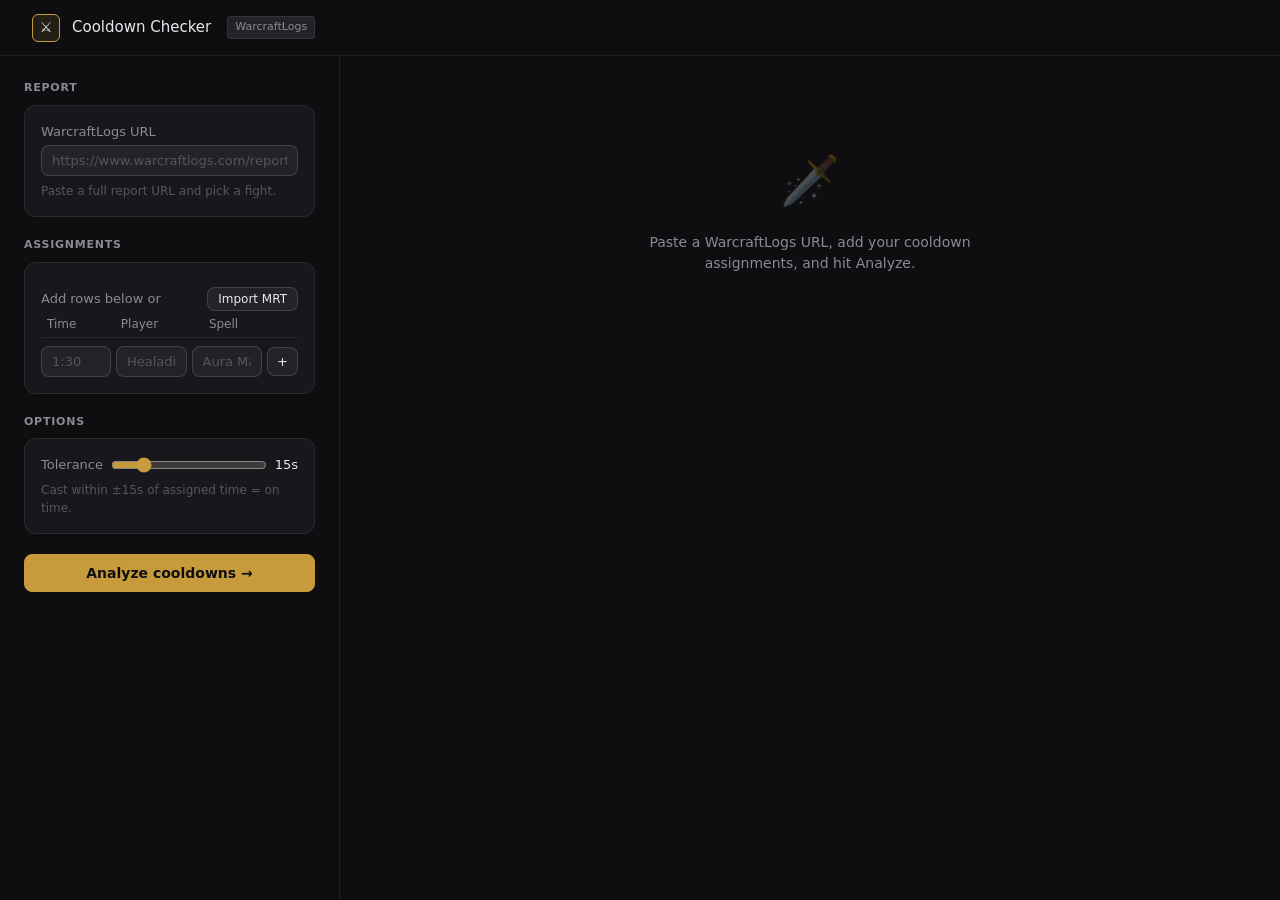
==== frontend/index.html @ 5ba32f90 "Change to not be only kills" ====
<!DOCTYPE html>
<html lang="en">
<head>
  <meta charset="UTF-8" />
  <meta name="viewport" content="width=device-width, initial-scale=1.0" />
  <title>WCL Cooldown Checker</title>
  <style>
    *, *::before, *::after { box-sizing: border-box; margin: 0; padding: 0; }

    :root {
      --bg: #0e0e10;
      --surface: #18181c;
      --surface2: #222228;
      --border: rgba(255,255,255,0.08);
      --border2: rgba(255,255,255,0.14);
      --text: #e8e8ec;
      --muted: #8a8a96;
      --hint: #55555e;
      --accent: #c79a3c;
      --accent-dim: rgba(199,154,60,0.12);
      --green: #4a9e6b;
      --green-bg: rgba(74,158,107,0.12);
      --amber: #d4823a;
      --amber-bg: rgba(212,130,58,0.12);
      --red: #c45252;
      --red-bg: rgba(196,82,82,0.12);
      --blue: #4a82be;
      --blue-bg: rgba(74,130,190,0.12);
      --radius: 8px;
      --radius-lg: 12px;
    }

    body {
      background: var(--bg);
      color: var(--text);
      font-family: -apple-system, BlinkMacSystemFont, 'Segoe UI', system-ui, sans-serif;
      font-size: 15px;
      line-height: 1.5;
      min-height: 100vh;
    }

    header {
      border-bottom: 1px solid var(--border);
      padding: 0 2rem;
      height: 56px;
      display: flex;
      align-items: center;
      gap: 12px;
    }

    .logo-icon {
      width: 28px;
      height: 28px;
      background: var(--accent-dim);
      border: 1px solid var(--accent);
      border-radius: 6px;
      display: flex;
      align-items: center;
      justify-content: center;
      font-size: 14px;
    }

    header h1 { font-size: 15px; font-weight: 500; }
    header .tag { font-size: 11px; color: var(--muted); background: var(--surface2); border: 1px solid var(--border); border-radius: 4px; padding: 2px 7px; margin-left: 4px; }

    .layout { display: grid; grid-template-columns: 340px 1fr; min-height: calc(100vh - 56px); }

    .sidebar {
      border-right: 1px solid var(--border);
      padding: 1.5rem;
      display: flex;
      flex-direction: column;
      gap: 1.25rem;
      overflow-y: auto;
    }

    .main { padding: 1.5rem; overflow-y: auto; }

    .section-label {
      font-size: 11px;
      font-weight: 600;
      letter-spacing: 0.07em;
      text-transform: uppercase;
      color: var(--muted);
      margin-bottom: 8px;
    }

    .card {
      background: var(--surface);
      border: 1px solid var(--border);
      border-radius: var(--radius-lg);
      padding: 1rem;
    }

    label { font-size: 13px; color: var(--muted); display: block; margin-bottom: 4px; }

    input[type=text], input[type=password], input[type=url], select, textarea {
      width: 100%;
      background: var(--surface2);
      border: 1px solid var(--border2);
      border-radius: var(--radius);
      color: var(--text);
      font-size: 13px;
      padding: 7px 10px;
      outline: none;
      font-family: inherit;
      transition: border-color 0.15s;
    }
    input:focus, select:focus, textarea:focus { border-color: var(--accent); }
    input::placeholder, textarea::placeholder { color: var(--hint); }

    .input-row { display: flex; gap: 6px; }
    .input-row input, .input-row select { flex: 1; }

    .btn {
      background: var(--surface2);
      border: 1px solid var(--border2);
      border-radius: var(--radius);
      color: var(--text);
      font-size: 13px;
      padding: 7px 14px;
      cursor: pointer;
      font-family: inherit;
      white-space: nowrap;
      transition: background 0.1s, border-color 0.1s;
    }
    .btn:hover { background: rgba(255,255,255,0.07); border-color: var(--border2); }
    .btn-accent {
      background: var(--accent);
      border-color: var(--accent);
      color: #0e0e10;
      font-weight: 600;
    }
    .btn-accent:hover { opacity: 0.88; }
    .btn-full { width: 100%; padding: 10px; font-size: 14px; }
    .btn-sm { font-size: 12px; padding: 4px 10px; }
    .btn-icon { padding: 6px 9px; }

    .hint { font-size: 12px; color: var(--hint); margin-top: 6px; }
    .hint a { color: var(--accent); text-decoration: none; }
    .hint a:hover { text-decoration: underline; }

    table { width: 100%; border-collapse: collapse; font-size: 13px; }
    thead th { text-align: left; color: var(--muted); font-weight: 500; padding: 4px 6px; border-bottom: 1px solid var(--border); font-size: 12px; }
    tbody td { padding: 6px 6px; border-bottom: 1px solid var(--border); color: var(--text); }
    tbody tr:last-child td { border-bottom: none; }
    .del-btn { background: none; border: none; cursor: pointer; color: var(--hint); font-size: 16px; line-height: 1; padding: 0 2px; transition: color 0.1s; }
    .del-btn:hover { color: var(--red); }

    .add-row { display: grid; grid-template-columns: 70px 1fr 1fr auto; gap: 5px; align-items: center; margin-top: 8px; }

    .tolerance-row { display: flex; align-items: center; gap: 8px; font-size: 13px; color: var(--muted); }
    .tolerance-row input[type=range] { flex: 1; accent-color: var(--accent); }
    .tolerance-val { min-width: 20px; text-align: right; color: var(--text); font-weight: 500; }

    /* Results */
    .empty-state { text-align: center; padding: 4rem 2rem; color: var(--muted); }
    .empty-state .icon { font-size: 48px; margin-bottom: 1rem; opacity: 0.3; }
    .empty-state p { font-size: 14px; }

    .fight-title { font-size: 20px; font-weight: 600; margin-bottom: 1rem; display: flex; align-items: center; gap: 10px; }
    .fight-title .dur { font-size: 13px; font-weight: 400; color: var(--muted); }

    .summary-grid { display: grid; grid-template-columns: repeat(4, 1fr); gap: 8px; margin-bottom: 1.5rem; }
    .stat { background: var(--surface); border: 1px solid var(--border); border-radius: var(--radius); padding: 10px 12px; }
    .stat-num { font-size: 24px; font-weight: 600; }
    .stat-lbl { font-size: 11px; color: var(--muted); margin-top: 2px; }
    .stat-ok .stat-num { color: var(--green); }
    .stat-late .stat-num { color: var(--amber); }
    .stat-missed .stat-num { color: var(--red); }

    .results-table-wrap { background: var(--surface); border: 1px solid var(--border); border-radius: var(--radius-lg); overflow: hidden; }
    .results-header { display: grid; grid-template-columns: 70px 130px 1fr 90px 100px; gap: 8px; padding: 8px 14px; border-bottom: 1px solid var(--border); font-size: 11px; font-weight: 600; letter-spacing: 0.05em; text-transform: uppercase; color: var(--muted); }
    .result-item { border-bottom: 1px solid var(--border); }
    .result-item:last-child { border-bottom: none; }
    .result-row { display: grid; grid-template-columns: 70px 130px 1fr 90px 100px; gap: 8px; padding: 9px 14px; align-items: center; font-size: 13px; }
    .tl-wrap { padding: 0 14px 10px; }

    .badge { font-size: 11px; font-weight: 600; padding: 2px 9px; border-radius: 99px; }
    .badge-ok { background: var(--green-bg); color: var(--green); }
    .badge-late { background: var(--amber-bg); color: var(--amber); }
    .badge-early { background: var(--blue-bg); color: var(--blue); }
    .badge-missed { background: var(--red-bg); color: var(--red); }

    .timeline { position: relative; height: 6px; background: var(--surface2); border-radius: 3px; }
    .tl-window { position: absolute; top: 0; bottom: 0; border-radius: 3px; }
    .tl-window-ok { background: rgba(74,158,107,0.2); }
    .tl-window-late, .tl-window-early { background: rgba(255,255,255,0.05); }
    .tl-window-missed { background: rgba(196,82,82,0.1); }
    .tl-assigned { position: absolute; top: -2px; bottom: -2px; width: 2px; background: var(--muted); border-radius: 1px; }
    .tl-actual { position: absolute; top: -3px; bottom: -3px; width: 3px; border-radius: 2px; }
    .tl-actual-ok { background: var(--green); }
    .tl-actual-late { background: var(--amber); }
    .tl-actual-early { background: var(--blue); }
    .tl-actual-missed { display: none; }

    .loading { display: flex; align-items: center; gap: 10px; color: var(--muted); font-size: 14px; padding: 3rem 0; }
    @keyframes spin { to { transform: rotate(360deg); } }
    .spinner { width: 18px; height: 18px; border: 2px solid var(--border2); border-top-color: var(--accent); border-radius: 50%; animation: spin 0.7s linear infinite; flex-shrink: 0; }

    .error-box { background: var(--red-bg); border: 1px solid rgba(196,82,82,0.3); border-radius: var(--radius); padding: 10px 14px; font-size: 13px; color: var(--red); margin-top: 8px; }

    .fight-select-row { display: flex; gap: 6px; margin-top: 8px; }
    .fight-select-row select { flex: 1; }

    .csv-hint { display: flex; gap: 6px; align-items: center; margin-top: 8px; }

    @media (max-width: 700px) {
      .layout { grid-template-columns: 1fr; }
      .sidebar { border-right: none; border-bottom: 1px solid var(--border); }
      .summary-grid { grid-template-columns: repeat(2, 1fr); }
      .results-header, .result-row { grid-template-columns: 60px 1fr 80px 90px; }
      .results-header span:nth-child(2), .result-row span:nth-child(2) { display: none; }
    }
  </style>
</head>
<body>

<header>
  <div class="logo-icon">⚔️</div>
  <h1>Cooldown Checker</h1>
  <span class="tag">WarcraftLogs</span>
</header>

<div class="layout">
  <aside class="sidebar">

    <div>
      <div class="section-label">Report</div>
      <div class="card">
        <label>WarcraftLogs URL</label>
        <input type="url" id="logUrl" placeholder="https://www.warcraftlogs.com/reports/…" />
        <p class="hint">Paste a full report URL and pick a fight.</p>
        <div id="fight-picker" style="display:none">
          <div class="fight-select-row">
            <select id="fightSelect"></select>
            <button class="btn btn-sm" onclick="loadFight()">Select</button>
          </div>
          <p class="hint" id="fightHint"></p>
        </div>
        <div id="log-error"></div>
      </div>
    </div>

    <div>
      <div class="section-label">Assignments</div>
      <div class="card">
        <div class="csv-hint">
          <span style="font-size:13px;color:var(--muted);flex:1">Add rows below or</span>
          <button class="btn btn-sm" onclick="toggleMrtArea()">Import MRT</button>
        </div>
        <div id="mrtArea" style="display:none;margin-top:8px">
          <textarea id="mrtInput" rows="5" placeholder="Paste MRT note here…" style="width:100%;font-size:11px;font-family:monospace;resize:vertical"></textarea>
          <div style="display:flex;gap:6px;margin-top:4px">
            <button class="btn btn-sm btn-accent" style="flex:1" onclick="importMrt()">Parse note</button>
            <button class="btn btn-sm" onclick="toggleMrtArea()">Cancel</button>
          </div>
        </div>
        <table id="assignTable">
          <thead><tr>
            <th>Time</th><th>Player</th><th>Spell</th><th></th>
          </tr></thead>
          <tbody id="assignBody"></tbody>
        </table>
        <div class="add-row" style="margin-top:8px">
          <input type="text" id="newTime" placeholder="1:30" />
          <input type="text" id="newPlayer" placeholder="Healadin" />
          <input type="text" id="newSpell" placeholder="Aura Mastery" />
          <button class="btn btn-icon" onclick="addRow()" title="Add">+</button>
        </div>
      </div>
    </div>

    <div>
      <div class="section-label">Options</div>
      <div class="card">
        <div class="tolerance-row">
          <span>Tolerance</span>
          <input type="range" min="5" max="60" step="5" value="15" id="tolerance" oninput="document.getElementById('tolVal').textContent=this.value" />
          <span class="tolerance-val"><span id="tolVal">15</span>s</span>
        </div>
        <p class="hint">Cast within ±<span id="tolHint">15</span>s of assigned time = on time.</p>
      </div>
    </div>

    <button class="btn btn-accent btn-full" onclick="runCheck()">
      Analyze cooldowns →
    </button>

  </aside>

  <main class="main" id="mainArea">
    <div class="empty-state">
      <div class="icon">🗡️</div>
      <p>Paste a WarcraftLogs URL, add your cooldown<br>assignments, and hit Analyze.</p>
    </div>
  </main>
</div>

<script>
  // ─── CONFIG ────────────────────────────────────────────────────────────────
  // Replace this with your deployed Worker URL after running `wrangler deploy`
  const WORKER_URL = "";
  // ───────────────────────────────────────────────────────────────────────────

  let fights = [];
  let selectedFight = null;
  let assignments = [];
  try { assignments = JSON.parse(localStorage.getItem('cd-checker-assignments') || '[]'); } catch(_) {}
  renderAssignments();

  document.getElementById('tolerance').addEventListener('input', function() {
    document.getElementById('tolHint').textContent = this.value;
  });

  function parseTime(str) {
    str = str.trim();
    const parts = str.split(':');
    if (parts.length === 2) return parseInt(parts[0]) * 60 + parseFloat(parts[1]);
    return parseFloat(str);
  }

  function fmtTime(ms) {
    const s = Math.round(ms / 1000);
    const m = Math.floor(s / 60);
    return m + ':' + String(s % 60).padStart(2, '0');
  }

  function extractCode(url) {
    const m = url.match(/reports\/([A-Za-z0-9]+)/);
    if (!m) throw new Error('Could not find a report code in that URL.');
    return m[1];
  }

  function extractFightParam(url) {
    try {
      const u = new URL(url);
      const f = u.searchParams.get('fight');
      if (!f) return 'last';
      if (f === 'last') return 'last';
      const n = parseInt(f);
      return isNaN(n) ? 'last' : n;
    } catch { return 'last'; }
  }

  async function wcl(query, variables = {}) {
    const resp = await fetch(`${WORKER_URL}/api/wcl`, {
      method: 'POST',
      headers: { 'Content-Type': 'application/json' },
      body: JSON.stringify({ query, variables })
    });
    const json = await resp.json();
    if (json.error) throw new Error(json.error);
    if (json.errors) throw new Error(json.errors[0].message);
    return json.data;
  }

  function showError(el, msg) {
    document.getElementById(el).innerHTML = `<div class="error-box">${msg}</div>`;
  }
  function clearError(el) {
    document.getElementById(el).innerHTML = '';
  }

  document.getElementById('logUrl').addEventListener('change', async function() {
    const url = this.value.trim();
    if (!url) return;
    clearError('log-error');
    document.getElementById('fight-picker').style.display = 'none';
    try {
      const code = extractCode(url);
      const data = await wcl(
        `query($code:String!){reportData{report(code:$code){fights(killType:All){id name startTime endTime}}}}`,
        { code }
      );
      fights = data.reportData.report.fights;
      if (!fights.length) { showError('log-error', 'No fights found in this report.'); return; }
      const sel = document.getElementById('fightSelect');
      sel.innerHTML = fights.map(f =>
        `<option value="${f.id}">${f.name} (${fmtTime(f.endTime - f.startTime)})</option>`
      ).join('');
      const fightParam = extractFightParam(url);
      if (fightParam === 'last') {
        selectedFight = fights[fights.length - 1];
      } else {
        selectedFight = fights.find(f => f.id === fightParam) || fights[fights.length - 1];
      }
      sel.value = selectedFight.id;
      document.getElementById('fightHint').textContent = `${fights.length} fight(s) — selected: ${selectedFight.name}`;
      document.getElementById('fight-picker').style.display = 'block';
    } catch(e) {
      showError('log-error', e.message);
    }
  });

  function loadFight() {
    const id = parseInt(document.getElementById('fightSelect').value);
    selectedFight = fights.find(f => f.id === id) || fights[0];
  }

  // Assignments
  function renderAssignments() {
    const tbody = document.getElementById('assignBody');
    tbody.innerHTML = '';
    assignments.forEach((a, i) => {
      const tr = document.createElement('tr');
      const timeDisplay = a.phase !== undefined ? `p${a.phase}+${a.time}s` : a.time;
      const spellDisplay = a.spellId ? (a.spell || `ID:${a.spellId}`) : (a.spell || '');
      tr.innerHTML = `<td>${escHtml(String(timeDisplay))}</td><td>${escHtml(a.player)}</td><td>${escHtml(spellDisplay)}</td>
        <td><button class="del-btn" onclick="removeRow(${i})">×</button></td>`;
      tbody.appendChild(tr);
    });
  }

  function addRow() {
    const t = document.getElementById('newTime').value.trim();
    const p = document.getElementById('newPlayer').value.trim();
    const s = document.getElementById('newSpell').value.trim();
    if (!t || !p || !s) return;
    assignments.push({ time: t, player: p, spell: s });
    renderAssignments();
    saveAssignments();
    ['newTime','newPlayer','newSpell'].forEach(id => document.getElementById(id).value = '');
  }

  function removeRow(i) {
    assignments.splice(i, 1);
    renderAssignments();
    saveAssignments();
  }

  function saveAssignments() {
    localStorage.setItem('cd-checker-assignments', JSON.stringify(assignments));
  }

  function escHtml(str) {
    return String(str)
      .replace(/&/g, '&amp;')
      .replace(/</g, '&lt;')
      .replace(/>/g, '&gt;')
      .replace(/"/g, '&quot;');
  }

  function toggleMrtArea() {
    const area = document.getElementById('mrtArea');
    area.style.display = area.style.display === 'none' ? 'block' : 'none';
  }

  function parseMrtNote(text) {
    const lines = text.split('\n').map(l => l.trim()).filter(Boolean);
    const result = [];
    for (const line of lines) {
      if (line.startsWith('EncounterID:') || line.startsWith('#')) continue;
      const props = {};
      line.split(';').forEach(part => {
        const idx = part.indexOf(':');
        if (idx > 0) props[part.slice(0, idx).trim()] = part.slice(idx + 1).trim();
      });
      if (!props.tag || !props.spellid || props.time === undefined || !props.ph) continue;
      if (props.tag === 'everyone') continue;
      result.push({
        phase: parseInt(props.ph),
        time: parseInt(props.time),
        player: props.tag,
        spellId: parseInt(props.spellid),
        spell: '',
      });
    }
    return result;
  }

  function importMrt() {
    const text = document.getElementById('mrtInput').value.trim();
    if (!text) return;
    const parsed = parseMrtNote(text);
    if (!parsed.length) return;
    assignments = parsed;
    renderAssignments();
    saveAssignments();
    document.getElementById('mrtArea').style.display = 'none';
    document.getElementById('mrtInput').value = '';
  }

  // Main analysis
  async function runCheck() {
    const main = document.getElementById('mainArea');
    main.innerHTML = '<div class="loading"><div class="spinner"></div> Fetching cast events…</div>';

    try {
      if (!assignments.length) throw new Error('Add at least one cooldown assignment first.');
      const url = document.getElementById('logUrl').value.trim();
      if (!url) throw new Error('Paste a WarcraftLogs report URL first.');
      const code = extractCode(url);

      if (!selectedFight) {
        const data = await wcl(
          `query($code:String!){reportData{report(code:$code){fights(killType:All){id name startTime endTime}}}}`,
          { code }
        );
        fights = data.reportData.report.fights;
        selectedFight = fights[fights.length - 1];
        if (!selectedFight) throw new Error('No fights found in this report. Paste the URL above and select a fight first.');
      }

      const fight = selectedFight;
      const tolerance = parseInt(document.getElementById('tolerance').value) * 1000;

      const castData = await wcl(
        `query($code:String!,$start:Float!,$end:Float!){
          reportData{report(code:$code){
            masterData{ actors{ id name } }
            fights(killType:All){ id phaseTransitions { id startTime } }
            events(dataType:Casts,startTime:$start,endTime:$end,limit:10000){data}
          }}
        }`,
        { code, start: fight.startTime, end: fight.endTime }
      );

      const actors = castData.reportData.report.masterData?.actors || [];
      const actorMap = Object.fromEntries(actors.map(a => [a.id, a.name]));

      // Build phase start map (fight-relative ms); phase 1 always starts at 0
      const fightMeta = (castData.reportData.report.fights || []).find(f => f.id === fight.id);
      const phaseStartMap = { 1: 0 };
      (fightMeta?.phaseTransitions || []).forEach(pt => {
        phaseStartMap[pt.id] = pt.startTime - fight.startTime;
      });

      const rawEvents = castData.reportData.report.events.data || [];
      const fightStart = fight.startTime;
      const fightDur = fight.endTime - fight.startTime;

      // Build spell ID → name map from events
      const spellIdToName = {};
      rawEvents.forEach(ev => {
        if (ev.abilityGameID && ev.ability?.name) spellIdToName[ev.abilityGameID] = ev.ability.name;
      });

      // Filter to relevant casts (by spell ID for MRT assignments, by name for manual)
      const assignSpellIds = new Set(assignments.filter(a => a.spellId).map(a => a.spellId));
      const assignSpellNames = [...new Set(assignments.filter(a => a.spell && !a.spellId).map(a => a.spell.toLowerCase()))];
      const relevantCasts = rawEvents
        .filter(ev =>
          (assignSpellIds.size && assignSpellIds.has(ev.abilityGameID)) ||
          assignSpellNames.some(s => (ev.ability?.name || '').toLowerCase().includes(s))
        )
        .map(ev => ({
          time: ev.timestamp - fightStart,
          ability: ev.ability?.name || 'Unknown',
          abilityId: ev.abilityGameID,
          source: actorMap[ev.sourceID] || 'Unknown'
        }));

      const results = assignments.map(assign => {
        const assignedMs = assign.phase !== undefined
          ? (phaseStartMap[assign.phase] ?? 0) + assign.time * 1000
          : parseTime(String(assign.time)) * 1000;

        const matching = relevantCasts.filter(c =>
          c.source.toLowerCase().includes(assign.player.toLowerCase()) &&
          (assign.spellId
            ? c.abilityId === assign.spellId
            : c.ability.toLowerCase().includes((assign.spell || '').toLowerCase()))
        );

        const resolvedName = assign.spellId ? spellIdToName[assign.spellId] : null;
        if (!matching.length) return { assign, status: 'missed', actual: null, delta: null, assignedMs, spellName: resolvedName };
        const closest = matching.reduce((best, c) =>
          Math.abs(c.time - assignedMs) < Math.abs(best.time - assignedMs) ? c : best
        );
        const delta = closest.time - assignedMs;
        const status = Math.abs(delta) <= tolerance ? 'ok' : delta > 0 ? 'late' : 'early';
        return { assign, status, actual: closest, delta, assignedMs,
          spellName: closest.ability !== 'Unknown' ? closest.ability : resolvedName };
      });

      renderResults(results, fight, fightDur, tolerance);
    } catch(e) {
      main.innerHTML = `<div class="error-box">⚠ ${escHtml(e.message)}</div>`;
    }
  }

  function renderResults(results, fight, fightDur, tolerance) {
    const counts = { ok: 0, late: 0, early: 0, missed: 0 };
    results.forEach(r => counts[r.status]++);

    const pct = val => Math.min(100, Math.max(0, (val / fightDur) * 100)).toFixed(2);

    const badges = { ok: 'badge-ok', late: 'badge-late', early: 'badge-early', missed: 'badge-missed' };
    const labels = {
      ok: r => 'On time',
      late: r => `+${Math.round(r.delta / 1000)}s late`,
      early: r => `${Math.round(r.delta / 1000)}s early`,
      missed: r => 'Missed'
    };

    let rows = results.map(r => {
      const winL = pct(r.assignedMs - tolerance);
      const winW = pct(Math.min(r.assignedMs + tolerance, fightDur) - Math.max(r.assignedMs - tolerance, 0));
      const tl = `
        <div class="tl-wrap">
          <div class="timeline">
            <div class="tl-window tl-window-${r.status}" style="left:${winL}%;width:${winW}%"></div>
            <div class="tl-assigned" style="left:${pct(r.assignedMs)}%"></div>
            ${r.actual ? `<div class="tl-actual tl-actual-${r.status}" style="left:${pct(r.actual.time)}%"></div>` : ''}
          </div>
        </div>`;
      return `
        <div class="result-item">
          <div class="result-row">
            <span style="color:var(--muted)">${r.assign.phase !== undefined ? `p${r.assign.phase}+${r.assign.time}s` : r.assign.time}</span>
            <span>${escHtml(r.assign.player)}</span>
            <span>${escHtml(r.spellName || r.assign.spell || (r.assign.spellId ? `ID:${r.assign.spellId}` : '—'))}</span>
            <span style="color:var(--muted)">${r.actual ? fmtTime(r.actual.time) : '—'}</span>
            <span><span class="badge ${badges[r.status]}">${labels[r.status](r)}</span></span>
          </div>
          ${tl}
        </div>`;
    }).join('');

    document.getElementById('mainArea').innerHTML = `
      <div class="fight-title">
        ${escHtml(fight.name)}
        <span class="dur">${fmtTime(fight.endTime - fight.startTime)}</span>
      </div>
      <div class="summary-grid">
        <div class="stat stat-ok"><div class="stat-num">${counts.ok}</div><div class="stat-lbl">On time</div></div>
        <div class="stat stat-late"><div class="stat-num">${counts.late + counts.early}</div><div class="stat-lbl">Off timing</div></div>
        <div class="stat stat-missed"><div class="stat-num">${counts.missed}</div><div class="stat-lbl">Missed</div></div>
        <div class="stat"><div class="stat-num">${results.length}</div><div class="stat-lbl">Total</div></div>
      </div>
      <div class="results-table-wrap">
        <div class="results-header">
          <span>Assigned</span><span>Player</span><span>Spell</span><span>Actual</span><span>Status</span>
        </div>
        ${rows}
      </div>`;
  }
</script>
</body>
</html>
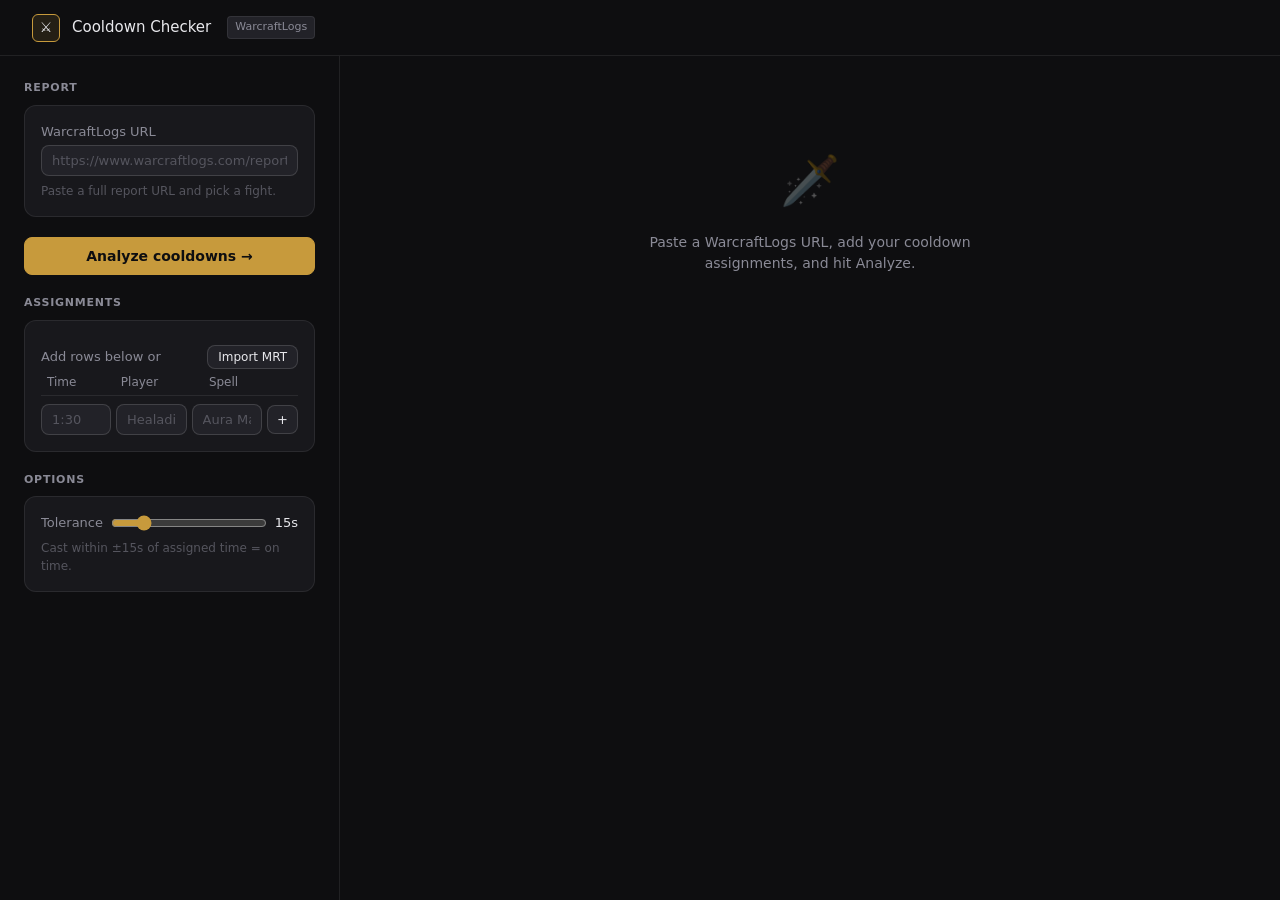
==== commit 39b84d20: "Add analyze cooldowns button and refine assignment filtering logic" ====
--- a/frontend/index.html
+++ b/frontend/index.html
@@ -241,6 +241,10 @@
         <div id="log-error"></div>
       </div>
     </div>
+
+    <button class="btn btn-accent btn-full" onclick="runCheck()">
+      Analyze cooldowns →
+    </button>
 
     <div>
       <div class="section-label">Assignments</div>
@@ -283,10 +287,6 @@
       </div>
     </div>
 
-    <button class="btn btn-accent btn-full" onclick="runCheck()">
-      Analyze cooldowns →
-    </button>
-
   </aside>
 
   <main class="main" id="mainArea">
@@ -510,7 +510,8 @@
           reportData{report(code:$code){
             masterData{ actors{ id name } }
             fights(killType:All){ id phaseTransitions { id startTime } }
-            events(dataType:Casts,startTime:$start,endTime:$end,limit:10000){data}
+            combatants: events(dataType:CombatantInfo,startTime:$start,endTime:$end,limit:100){data}
+            casts: events(dataType:Casts,startTime:$start,endTime:$end,limit:10000){data}
           }}
         }`,
         { code, start: fight.startTime, end: fight.endTime }
@@ -518,6 +519,16 @@
 
       const actors = castData.reportData.report.masterData?.actors || [];
       const actorMap = Object.fromEntries(actors.map(a => [a.id, a.name]));
+
+      // Build set of player names who are actually in this fight
+      const combatantEvents = castData.reportData.report.combatants?.data || [];
+      const fightPlayerIds = new Set(combatantEvents.map(e => e.sourceID).filter(Boolean));
+      const fightPlayerNames = new Set([...fightPlayerIds].map(id => actorMap[id]).filter(Boolean));
+
+      // Only check assignments for players present in this fight
+      const activeAssignments = assignments.filter(assign =>
+        [...fightPlayerNames].some(name => name.toLowerCase().includes(assign.player.toLowerCase()))
+      );
 
       // Build phase start map (fight-relative ms); phase 1 always starts at 0
       const fightMeta = (castData.reportData.report.fights || []).find(f => f.id === fight.id);
@@ -526,7 +537,7 @@
         phaseStartMap[pt.id] = pt.startTime - fight.startTime;
       });
 
-      const rawEvents = castData.reportData.report.events.data || [];
+      const rawEvents = castData.reportData.report.casts?.data || [];
       const fightStart = fight.startTime;
       const fightDur = fight.endTime - fight.startTime;
 
@@ -537,8 +548,8 @@
       });
 
       // Filter to relevant casts (by spell ID for MRT assignments, by name for manual)
-      const assignSpellIds = new Set(assignments.filter(a => a.spellId).map(a => a.spellId));
-      const assignSpellNames = [...new Set(assignments.filter(a => a.spell && !a.spellId).map(a => a.spell.toLowerCase()))];
+      const assignSpellIds = new Set(activeAssignments.filter(a => a.spellId).map(a => a.spellId));
+      const assignSpellNames = [...new Set(activeAssignments.filter(a => a.spell && !a.spellId).map(a => a.spell.toLowerCase()))];
       const relevantCasts = rawEvents
         .filter(ev =>
           (assignSpellIds.size && assignSpellIds.has(ev.abilityGameID)) ||
@@ -551,7 +562,7 @@
           source: actorMap[ev.sourceID] || 'Unknown'
         }));
 
-      const results = assignments.map(assign => {
+      const results = activeAssignments.map(assign => {
         const assignedMs = assign.phase !== undefined
           ? (phaseStartMap[assign.phase] ?? 0) + assign.time * 1000
           : parseTime(String(assign.time)) * 1000;
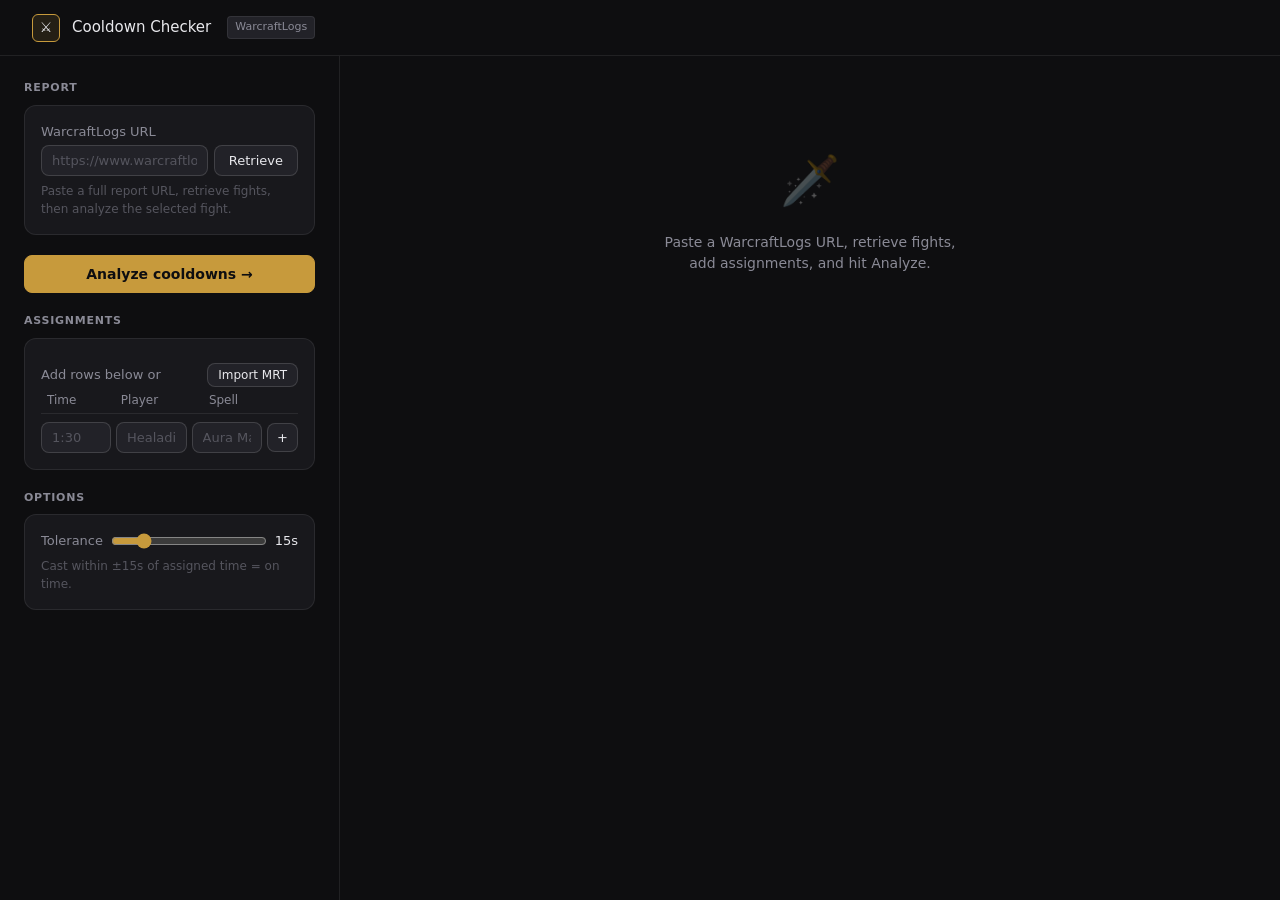
==== commit 0b9f8b81: "Add retrieve button for WarcraftLogs URL and update hints for fight selection process" ====
--- a/frontend/index.html
+++ b/frontend/index.html
@@ -4,215 +4,7 @@
   <meta charset="UTF-8" />
   <meta name="viewport" content="width=device-width, initial-scale=1.0" />
   <title>WCL Cooldown Checker</title>
-  <style>
-    *, *::before, *::after { box-sizing: border-box; margin: 0; padding: 0; }
-
-    :root {
-      --bg: #0e0e10;
-      --surface: #18181c;
-      --surface2: #222228;
-      --border: rgba(255,255,255,0.08);
-      --border2: rgba(255,255,255,0.14);
-      --text: #e8e8ec;
-      --muted: #8a8a96;
-      --hint: #55555e;
-      --accent: #c79a3c;
-      --accent-dim: rgba(199,154,60,0.12);
-      --green: #4a9e6b;
-      --green-bg: rgba(74,158,107,0.12);
-      --amber: #d4823a;
-      --amber-bg: rgba(212,130,58,0.12);
-      --red: #c45252;
-      --red-bg: rgba(196,82,82,0.12);
-      --blue: #4a82be;
-      --blue-bg: rgba(74,130,190,0.12);
-      --radius: 8px;
-      --radius-lg: 12px;
-    }
-
-    body {
-      background: var(--bg);
-      color: var(--text);
-      font-family: -apple-system, BlinkMacSystemFont, 'Segoe UI', system-ui, sans-serif;
-      font-size: 15px;
-      line-height: 1.5;
-      min-height: 100vh;
-    }
-
-    header {
-      border-bottom: 1px solid var(--border);
-      padding: 0 2rem;
-      height: 56px;
-      display: flex;
-      align-items: center;
-      gap: 12px;
-    }
-
-    .logo-icon {
-      width: 28px;
-      height: 28px;
-      background: var(--accent-dim);
-      border: 1px solid var(--accent);
-      border-radius: 6px;
-      display: flex;
-      align-items: center;
-      justify-content: center;
-      font-size: 14px;
-    }
-
-    header h1 { font-size: 15px; font-weight: 500; }
-    header .tag { font-size: 11px; color: var(--muted); background: var(--surface2); border: 1px solid var(--border); border-radius: 4px; padding: 2px 7px; margin-left: 4px; }
-
-    .layout { display: grid; grid-template-columns: 340px 1fr; min-height: calc(100vh - 56px); }
-
-    .sidebar {
-      border-right: 1px solid var(--border);
-      padding: 1.5rem;
-      display: flex;
-      flex-direction: column;
-      gap: 1.25rem;
-      overflow-y: auto;
-    }
-
-    .main { padding: 1.5rem; overflow-y: auto; }
-
-    .section-label {
-      font-size: 11px;
-      font-weight: 600;
-      letter-spacing: 0.07em;
-      text-transform: uppercase;
-      color: var(--muted);
-      margin-bottom: 8px;
-    }
-
-    .card {
-      background: var(--surface);
-      border: 1px solid var(--border);
-      border-radius: var(--radius-lg);
-      padding: 1rem;
-    }
-
-    label { font-size: 13px; color: var(--muted); display: block; margin-bottom: 4px; }
-
-    input[type=text], input[type=password], input[type=url], select, textarea {
-      width: 100%;
-      background: var(--surface2);
-      border: 1px solid var(--border2);
-      border-radius: var(--radius);
-      color: var(--text);
-      font-size: 13px;
-      padding: 7px 10px;
-      outline: none;
-      font-family: inherit;
-      transition: border-color 0.15s;
-    }
-    input:focus, select:focus, textarea:focus { border-color: var(--accent); }
-    input::placeholder, textarea::placeholder { color: var(--hint); }
-
-    .input-row { display: flex; gap: 6px; }
-    .input-row input, .input-row select { flex: 1; }
-
-    .btn {
-      background: var(--surface2);
-      border: 1px solid var(--border2);
-      border-radius: var(--radius);
-      color: var(--text);
-      font-size: 13px;
-      padding: 7px 14px;
-      cursor: pointer;
-      font-family: inherit;
-      white-space: nowrap;
-      transition: background 0.1s, border-color 0.1s;
-    }
-    .btn:hover { background: rgba(255,255,255,0.07); border-color: var(--border2); }
-    .btn-accent {
-      background: var(--accent);
-      border-color: var(--accent);
-      color: #0e0e10;
-      font-weight: 600;
-    }
-    .btn-accent:hover { opacity: 0.88; }
-    .btn-full { width: 100%; padding: 10px; font-size: 14px; }
-    .btn-sm { font-size: 12px; padding: 4px 10px; }
-    .btn-icon { padding: 6px 9px; }
-
-    .hint { font-size: 12px; color: var(--hint); margin-top: 6px; }
-    .hint a { color: var(--accent); text-decoration: none; }
-    .hint a:hover { text-decoration: underline; }
-
-    table { width: 100%; border-collapse: collapse; font-size: 13px; }
-    thead th { text-align: left; color: var(--muted); font-weight: 500; padding: 4px 6px; border-bottom: 1px solid var(--border); font-size: 12px; }
-    tbody td { padding: 6px 6px; border-bottom: 1px solid var(--border); color: var(--text); }
-    tbody tr:last-child td { border-bottom: none; }
-    .del-btn { background: none; border: none; cursor: pointer; color: var(--hint); font-size: 16px; line-height: 1; padding: 0 2px; transition: color 0.1s; }
-    .del-btn:hover { color: var(--red); }
-
-    .add-row { display: grid; grid-template-columns: 70px 1fr 1fr auto; gap: 5px; align-items: center; margin-top: 8px; }
-
-    .tolerance-row { display: flex; align-items: center; gap: 8px; font-size: 13px; color: var(--muted); }
-    .tolerance-row input[type=range] { flex: 1; accent-color: var(--accent); }
-    .tolerance-val { min-width: 20px; text-align: right; color: var(--text); font-weight: 500; }
-
-    /* Results */
-    .empty-state { text-align: center; padding: 4rem 2rem; color: var(--muted); }
-    .empty-state .icon { font-size: 48px; margin-bottom: 1rem; opacity: 0.3; }
-    .empty-state p { font-size: 14px; }
-
-    .fight-title { font-size: 20px; font-weight: 600; margin-bottom: 1rem; display: flex; align-items: center; gap: 10px; }
-    .fight-title .dur { font-size: 13px; font-weight: 400; color: var(--muted); }
-
-    .summary-grid { display: grid; grid-template-columns: repeat(4, 1fr); gap: 8px; margin-bottom: 1.5rem; }
-    .stat { background: var(--surface); border: 1px solid var(--border); border-radius: var(--radius); padding: 10px 12px; }
-    .stat-num { font-size: 24px; font-weight: 600; }
-    .stat-lbl { font-size: 11px; color: var(--muted); margin-top: 2px; }
-    .stat-ok .stat-num { color: var(--green); }
-    .stat-late .stat-num { color: var(--amber); }
-    .stat-missed .stat-num { color: var(--red); }
-
-    .results-table-wrap { background: var(--surface); border: 1px solid var(--border); border-radius: var(--radius-lg); overflow: hidden; }
-    .results-header { display: grid; grid-template-columns: 70px 130px 1fr 90px 100px; gap: 8px; padding: 8px 14px; border-bottom: 1px solid var(--border); font-size: 11px; font-weight: 600; letter-spacing: 0.05em; text-transform: uppercase; color: var(--muted); }
-    .result-item { border-bottom: 1px solid var(--border); }
-    .result-item:last-child { border-bottom: none; }
-    .result-row { display: grid; grid-template-columns: 70px 130px 1fr 90px 100px; gap: 8px; padding: 9px 14px; align-items: center; font-size: 13px; }
-    .tl-wrap { padding: 0 14px 10px; }
-
-    .badge { font-size: 11px; font-weight: 600; padding: 2px 9px; border-radius: 99px; }
-    .badge-ok { background: var(--green-bg); color: var(--green); }
-    .badge-late { background: var(--amber-bg); color: var(--amber); }
-    .badge-early { background: var(--blue-bg); color: var(--blue); }
-    .badge-missed { background: var(--red-bg); color: var(--red); }
-
-    .timeline { position: relative; height: 6px; background: var(--surface2); border-radius: 3px; }
-    .tl-window { position: absolute; top: 0; bottom: 0; border-radius: 3px; }
-    .tl-window-ok { background: rgba(74,158,107,0.2); }
-    .tl-window-late, .tl-window-early { background: rgba(255,255,255,0.05); }
-    .tl-window-missed { background: rgba(196,82,82,0.1); }
-    .tl-assigned { position: absolute; top: -2px; bottom: -2px; width: 2px; background: var(--muted); border-radius: 1px; }
-    .tl-actual { position: absolute; top: -3px; bottom: -3px; width: 3px; border-radius: 2px; }
-    .tl-actual-ok { background: var(--green); }
-    .tl-actual-late { background: var(--amber); }
-    .tl-actual-early { background: var(--blue); }
-    .tl-actual-missed { display: none; }
-
-    .loading { display: flex; align-items: center; gap: 10px; color: var(--muted); font-size: 14px; padding: 3rem 0; }
-    @keyframes spin { to { transform: rotate(360deg); } }
-    .spinner { width: 18px; height: 18px; border: 2px solid var(--border2); border-top-color: var(--accent); border-radius: 50%; animation: spin 0.7s linear infinite; flex-shrink: 0; }
-
-    .error-box { background: var(--red-bg); border: 1px solid rgba(196,82,82,0.3); border-radius: var(--radius); padding: 10px 14px; font-size: 13px; color: var(--red); margin-top: 8px; }
-
-    .fight-select-row { display: flex; gap: 6px; margin-top: 8px; }
-    .fight-select-row select { flex: 1; }
-
-    .csv-hint { display: flex; gap: 6px; align-items: center; margin-top: 8px; }
-
-    @media (max-width: 700px) {
-      .layout { grid-template-columns: 1fr; }
-      .sidebar { border-right: none; border-bottom: 1px solid var(--border); }
-      .summary-grid { grid-template-columns: repeat(2, 1fr); }
-      .results-header, .result-row { grid-template-columns: 60px 1fr 80px 90px; }
-      .results-header span:nth-child(2), .result-row span:nth-child(2) { display: none; }
-    }
-  </style>
+  <link rel="stylesheet" href="style.css" />
 </head>
 <body>
 
@@ -229,12 +21,14 @@
       <div class="section-label">Report</div>
       <div class="card">
         <label>WarcraftLogs URL</label>
-        <input type="url" id="logUrl" placeholder="https://www.warcraftlogs.com/reports/…" />
-        <p class="hint">Paste a full report URL and pick a fight.</p>
+        <div class="input-row">
+          <input type="url" id="logUrl" placeholder="https://www.warcraftlogs.com/reports/…" />
+          <button class="btn" onclick="retrieveReport()">Retrieve</button>
+        </div>
+        <p class="hint">Paste a full report URL, retrieve fights, then analyze the selected fight.</p>
         <div id="fight-picker" style="display:none">
           <div class="fight-select-row">
-            <select id="fightSelect"></select>
-            <button class="btn btn-sm" onclick="loadFight()">Select</button>
+            <select id="fightSelect" onchange="loadFight()"></select>
           </div>
           <p class="hint" id="fightHint"></p>
         </div>
@@ -292,361 +86,11 @@
   <main class="main" id="mainArea">
     <div class="empty-state">
       <div class="icon">🗡️</div>
-      <p>Paste a WarcraftLogs URL, add your cooldown<br>assignments, and hit Analyze.</p>
+      <p>Paste a WarcraftLogs URL, retrieve fights,<br>add assignments, and hit Analyze.</p>
     </div>
   </main>
 </div>
 
-<script>
-  // ─── CONFIG ────────────────────────────────────────────────────────────────
-  // Replace this with your deployed Worker URL after running `wrangler deploy`
-  const WORKER_URL = "";
-  // ───────────────────────────────────────────────────────────────────────────
-
-  let fights = [];
-  let selectedFight = null;
-  let assignments = [];
-  try { assignments = JSON.parse(localStorage.getItem('cd-checker-assignments') || '[]'); } catch(_) {}
-  renderAssignments();
-
-  document.getElementById('tolerance').addEventListener('input', function() {
-    document.getElementById('tolHint').textContent = this.value;
-  });
-
-  function parseTime(str) {
-    str = str.trim();
-    const parts = str.split(':');
-    if (parts.length === 2) return parseInt(parts[0]) * 60 + parseFloat(parts[1]);
-    return parseFloat(str);
-  }
-
-  function fmtTime(ms) {
-    const s = Math.round(ms / 1000);
-    const m = Math.floor(s / 60);
-    return m + ':' + String(s % 60).padStart(2, '0');
-  }
-
-  function extractCode(url) {
-    const m = url.match(/reports\/([A-Za-z0-9]+)/);
-    if (!m) throw new Error('Could not find a report code in that URL.');
-    return m[1];
-  }
-
-  function extractFightParam(url) {
-    try {
-      const u = new URL(url);
-      const f = u.searchParams.get('fight');
-      if (!f) return 'last';
-      if (f === 'last') return 'last';
-      const n = parseInt(f);
-      return isNaN(n) ? 'last' : n;
-    } catch { return 'last'; }
-  }
-
-  async function wcl(query, variables = {}) {
-    const resp = await fetch(`${WORKER_URL}/api/wcl`, {
-      method: 'POST',
-      headers: { 'Content-Type': 'application/json' },
-      body: JSON.stringify({ query, variables })
-    });
-    const json = await resp.json();
-    if (json.error) throw new Error(json.error);
-    if (json.errors) throw new Error(json.errors[0].message);
-    return json.data;
-  }
-
-  function showError(el, msg) {
-    document.getElementById(el).innerHTML = `<div class="error-box">${msg}</div>`;
-  }
-  function clearError(el) {
-    document.getElementById(el).innerHTML = '';
-  }
-
-  document.getElementById('logUrl').addEventListener('change', async function() {
-    const url = this.value.trim();
-    if (!url) return;
-    clearError('log-error');
-    document.getElementById('fight-picker').style.display = 'none';
-    try {
-      const code = extractCode(url);
-      const data = await wcl(
-        `query($code:String!){reportData{report(code:$code){fights(killType:All){id name startTime endTime}}}}`,
-        { code }
-      );
-      fights = data.reportData.report.fights;
-      if (!fights.length) { showError('log-error', 'No fights found in this report.'); return; }
-      const sel = document.getElementById('fightSelect');
-      sel.innerHTML = fights.map(f =>
-        `<option value="${f.id}">${f.name} (${fmtTime(f.endTime - f.startTime)})</option>`
-      ).join('');
-      const fightParam = extractFightParam(url);
-      if (fightParam === 'last') {
-        selectedFight = fights[fights.length - 1];
-      } else {
-        selectedFight = fights.find(f => f.id === fightParam) || fights[fights.length - 1];
-      }
-      sel.value = selectedFight.id;
-      document.getElementById('fightHint').textContent = `${fights.length} fight(s) — selected: ${selectedFight.name}`;
-      document.getElementById('fight-picker').style.display = 'block';
-    } catch(e) {
-      showError('log-error', e.message);
-    }
-  });
-
-  function loadFight() {
-    const id = parseInt(document.getElementById('fightSelect').value);
-    selectedFight = fights.find(f => f.id === id) || fights[0];
-  }
-
-  // Assignments
-  function renderAssignments() {
-    const tbody = document.getElementById('assignBody');
-    tbody.innerHTML = '';
-    assignments.forEach((a, i) => {
-      const tr = document.createElement('tr');
-      const timeDisplay = a.phase !== undefined ? `p${a.phase}+${a.time}s` : a.time;
-      const spellDisplay = a.spellId ? (a.spell || `ID:${a.spellId}`) : (a.spell || '');
-      tr.innerHTML = `<td>${escHtml(String(timeDisplay))}</td><td>${escHtml(a.player)}</td><td>${escHtml(spellDisplay)}</td>
-        <td><button class="del-btn" onclick="removeRow(${i})">×</button></td>`;
-      tbody.appendChild(tr);
-    });
-  }
-
-  function addRow() {
-    const t = document.getElementById('newTime').value.trim();
-    const p = document.getElementById('newPlayer').value.trim();
-    const s = document.getElementById('newSpell').value.trim();
-    if (!t || !p || !s) return;
-    assignments.push({ time: t, player: p, spell: s });
-    renderAssignments();
-    saveAssignments();
-    ['newTime','newPlayer','newSpell'].forEach(id => document.getElementById(id).value = '');
-  }
-
-  function removeRow(i) {
-    assignments.splice(i, 1);
-    renderAssignments();
-    saveAssignments();
-  }
-
-  function saveAssignments() {
-    localStorage.setItem('cd-checker-assignments', JSON.stringify(assignments));
-  }
-
-  function escHtml(str) {
-    return String(str)
-      .replace(/&/g, '&amp;')
-      .replace(/</g, '&lt;')
-      .replace(/>/g, '&gt;')
-      .replace(/"/g, '&quot;');
-  }
-
-  function toggleMrtArea() {
-    const area = document.getElementById('mrtArea');
-    area.style.display = area.style.display === 'none' ? 'block' : 'none';
-  }
-
-  function parseMrtNote(text) {
-    const lines = text.split('\n').map(l => l.trim()).filter(Boolean);
-    const result = [];
-    for (const line of lines) {
-      if (line.startsWith('EncounterID:') || line.startsWith('#')) continue;
-      const props = {};
-      line.split(';').forEach(part => {
-        const idx = part.indexOf(':');
-        if (idx > 0) props[part.slice(0, idx).trim()] = part.slice(idx + 1).trim();
-      });
-      if (!props.tag || !props.spellid || props.time === undefined || !props.ph) continue;
-      if (props.tag === 'everyone') continue;
-      result.push({
-        phase: parseInt(props.ph),
-        time: parseInt(props.time),
-        player: props.tag,
-        spellId: parseInt(props.spellid),
-        spell: '',
-      });
-    }
-    return result;
-  }
-
-  function importMrt() {
-    const text = document.getElementById('mrtInput').value.trim();
-    if (!text) return;
-    const parsed = parseMrtNote(text);
-    if (!parsed.length) return;
-    assignments = parsed;
-    renderAssignments();
-    saveAssignments();
-    document.getElementById('mrtArea').style.display = 'none';
-    document.getElementById('mrtInput').value = '';
-  }
-
-  // Main analysis
-  async function runCheck() {
-    const main = document.getElementById('mainArea');
-    main.innerHTML = '<div class="loading"><div class="spinner"></div> Fetching cast events…</div>';
-
-    try {
-      if (!assignments.length) throw new Error('Add at least one cooldown assignment first.');
-      const url = document.getElementById('logUrl').value.trim();
-      if (!url) throw new Error('Paste a WarcraftLogs report URL first.');
-      const code = extractCode(url);
-
-      if (!selectedFight) {
-        const data = await wcl(
-          `query($code:String!){reportData{report(code:$code){fights(killType:All){id name startTime endTime}}}}`,
-          { code }
-        );
-        fights = data.reportData.report.fights;
-        selectedFight = fights[fights.length - 1];
-        if (!selectedFight) throw new Error('No fights found in this report. Paste the URL above and select a fight first.');
-      }
-
-      const fight = selectedFight;
-      const tolerance = parseInt(document.getElementById('tolerance').value) * 1000;
-
-      const castData = await wcl(
-        `query($code:String!,$start:Float!,$end:Float!){
-          reportData{report(code:$code){
-            masterData{ actors{ id name } }
-            fights(killType:All){ id phaseTransitions { id startTime } }
-            combatants: events(dataType:CombatantInfo,startTime:$start,endTime:$end,limit:100){data}
-            casts: events(dataType:Casts,startTime:$start,endTime:$end,limit:10000){data}
-          }}
-        }`,
-        { code, start: fight.startTime, end: fight.endTime }
-      );
-
-      const actors = castData.reportData.report.masterData?.actors || [];
-      const actorMap = Object.fromEntries(actors.map(a => [a.id, a.name]));
-
-      // Build set of player names who are actually in this fight
-      const combatantEvents = castData.reportData.report.combatants?.data || [];
-      const fightPlayerIds = new Set(combatantEvents.map(e => e.sourceID).filter(Boolean));
-      const fightPlayerNames = new Set([...fightPlayerIds].map(id => actorMap[id]).filter(Boolean));
-
-      // Only check assignments for players present in this fight
-      const activeAssignments = assignments.filter(assign =>
-        [...fightPlayerNames].some(name => name.toLowerCase().includes(assign.player.toLowerCase()))
-      );
-
-      // Build phase start map (fight-relative ms); phase 1 always starts at 0
-      const fightMeta = (castData.reportData.report.fights || []).find(f => f.id === fight.id);
-      const phaseStartMap = { 1: 0 };
-      (fightMeta?.phaseTransitions || []).forEach(pt => {
-        phaseStartMap[pt.id] = pt.startTime - fight.startTime;
-      });
-
-      const rawEvents = castData.reportData.report.casts?.data || [];
-      const fightStart = fight.startTime;
-      const fightDur = fight.endTime - fight.startTime;
-
-      // Build spell ID → name map from events
-      const spellIdToName = {};
-      rawEvents.forEach(ev => {
-        if (ev.abilityGameID && ev.ability?.name) spellIdToName[ev.abilityGameID] = ev.ability.name;
-      });
-
-      // Filter to relevant casts (by spell ID for MRT assignments, by name for manual)
-      const assignSpellIds = new Set(activeAssignments.filter(a => a.spellId).map(a => a.spellId));
-      const assignSpellNames = [...new Set(activeAssignments.filter(a => a.spell && !a.spellId).map(a => a.spell.toLowerCase()))];
-      const relevantCasts = rawEvents
-        .filter(ev =>
-          (assignSpellIds.size && assignSpellIds.has(ev.abilityGameID)) ||
-          assignSpellNames.some(s => (ev.ability?.name || '').toLowerCase().includes(s))
-        )
-        .map(ev => ({
-          time: ev.timestamp - fightStart,
-          ability: ev.ability?.name || 'Unknown',
-          abilityId: ev.abilityGameID,
-          source: actorMap[ev.sourceID] || 'Unknown'
-        }));
-
-      const results = activeAssignments.map(assign => {
-        const assignedMs = assign.phase !== undefined
-          ? (phaseStartMap[assign.phase] ?? 0) + assign.time * 1000
-          : parseTime(String(assign.time)) * 1000;
-
-        const matching = relevantCasts.filter(c =>
-          c.source.toLowerCase().includes(assign.player.toLowerCase()) &&
-          (assign.spellId
-            ? c.abilityId === assign.spellId
-            : c.ability.toLowerCase().includes((assign.spell || '').toLowerCase()))
-        );
-
-        const resolvedName = assign.spellId ? spellIdToName[assign.spellId] : null;
-        if (!matching.length) return { assign, status: 'missed', actual: null, delta: null, assignedMs, spellName: resolvedName };
-        const closest = matching.reduce((best, c) =>
-          Math.abs(c.time - assignedMs) < Math.abs(best.time - assignedMs) ? c : best
-        );
-        const delta = closest.time - assignedMs;
-        const status = Math.abs(delta) <= tolerance ? 'ok' : delta > 0 ? 'late' : 'early';
-        return { assign, status, actual: closest, delta, assignedMs,
-          spellName: closest.ability !== 'Unknown' ? closest.ability : resolvedName };
-      });
-
-      renderResults(results, fight, fightDur, tolerance);
-    } catch(e) {
-      main.innerHTML = `<div class="error-box">⚠ ${escHtml(e.message)}</div>`;
-    }
-  }
-
-  function renderResults(results, fight, fightDur, tolerance) {
-    const counts = { ok: 0, late: 0, early: 0, missed: 0 };
-    results.forEach(r => counts[r.status]++);
-
-    const pct = val => Math.min(100, Math.max(0, (val / fightDur) * 100)).toFixed(2);
-
-    const badges = { ok: 'badge-ok', late: 'badge-late', early: 'badge-early', missed: 'badge-missed' };
-    const labels = {
-      ok: r => 'On time',
-      late: r => `+${Math.round(r.delta / 1000)}s late`,
-      early: r => `${Math.round(r.delta / 1000)}s early`,
-      missed: r => 'Missed'
-    };
-
-    let rows = results.map(r => {
-      const winL = pct(r.assignedMs - tolerance);
-      const winW = pct(Math.min(r.assignedMs + tolerance, fightDur) - Math.max(r.assignedMs - tolerance, 0));
-      const tl = `
-        <div class="tl-wrap">
-          <div class="timeline">
-            <div class="tl-window tl-window-${r.status}" style="left:${winL}%;width:${winW}%"></div>
-            <div class="tl-assigned" style="left:${pct(r.assignedMs)}%"></div>
-            ${r.actual ? `<div class="tl-actual tl-actual-${r.status}" style="left:${pct(r.actual.time)}%"></div>` : ''}
-          </div>
-        </div>`;
-      return `
-        <div class="result-item">
-          <div class="result-row">
-            <span style="color:var(--muted)">${r.assign.phase !== undefined ? `p${r.assign.phase}+${r.assign.time}s` : r.assign.time}</span>
-            <span>${escHtml(r.assign.player)}</span>
-            <span>${escHtml(r.spellName || r.assign.spell || (r.assign.spellId ? `ID:${r.assign.spellId}` : '—'))}</span>
-            <span style="color:var(--muted)">${r.actual ? fmtTime(r.actual.time) : '—'}</span>
-            <span><span class="badge ${badges[r.status]}">${labels[r.status](r)}</span></span>
-          </div>
-          ${tl}
-        </div>`;
-    }).join('');
-
-    document.getElementById('mainArea').innerHTML = `
-      <div class="fight-title">
-        ${escHtml(fight.name)}
-        <span class="dur">${fmtTime(fight.endTime - fight.startTime)}</span>
-      </div>
-      <div class="summary-grid">
-        <div class="stat stat-ok"><div class="stat-num">${counts.ok}</div><div class="stat-lbl">On time</div></div>
-        <div class="stat stat-late"><div class="stat-num">${counts.late + counts.early}</div><div class="stat-lbl">Off timing</div></div>
-        <div class="stat stat-missed"><div class="stat-num">${counts.missed}</div><div class="stat-lbl">Missed</div></div>
-        <div class="stat"><div class="stat-num">${results.length}</div><div class="stat-lbl">Total</div></div>
-      </div>
-      <div class="results-table-wrap">
-        <div class="results-header">
-          <span>Assigned</span><span>Player</span><span>Spell</span><span>Actual</span><span>Status</span>
-        </div>
-        ${rows}
-      </div>`;
-  }
-</script>
+<script src="app.js"></script>
 </body>
 </html>
--- a/frontend/style.css
+++ b/frontend/style.css
@@ -0,0 +1,212 @@
+*, *::before, *::after { box-sizing: border-box; margin: 0; padding: 0; }
+
+:root {
+  --bg: #0e0e10;
+  --surface: #18181c;
+  --surface2: #222228;
+  --border: rgba(255,255,255,0.08);
+  --border2: rgba(255,255,255,0.14);
+  --text: #e8e8ec;
+  --muted: #8a8a96;
+  --hint: #55555e;
+  --accent: #c79a3c;
+  --accent-dim: rgba(199,154,60,0.12);
+  --green: #4a9e6b;
+  --green-bg: rgba(74,158,107,0.12);
+  --amber: #d4823a;
+  --amber-bg: rgba(212,130,58,0.12);
+  --red: #c45252;
+  --red-bg: rgba(196,82,82,0.12);
+  --blue: #4a82be;
+  --blue-bg: rgba(74,130,190,0.12);
+  --radius: 8px;
+  --radius-lg: 12px;
+}
+
+body {
+  background: var(--bg);
+  color: var(--text);
+  font-family: -apple-system, BlinkMacSystemFont, 'Segoe UI', system-ui, sans-serif;
+  font-size: 15px;
+  line-height: 1.5;
+  min-height: 100vh;
+}
+
+header {
+  border-bottom: 1px solid var(--border);
+  padding: 0 2rem;
+  height: 56px;
+  display: flex;
+  align-items: center;
+  gap: 12px;
+}
+
+.logo-icon {
+  width: 28px;
+  height: 28px;
+  background: var(--accent-dim);
+  border: 1px solid var(--accent);
+  border-radius: 6px;
+  display: flex;
+  align-items: center;
+  justify-content: center;
+  font-size: 14px;
+}
+
+header h1 { font-size: 15px; font-weight: 500; }
+header .tag { font-size: 11px; color: var(--muted); background: var(--surface2); border: 1px solid var(--border); border-radius: 4px; padding: 2px 7px; margin-left: 4px; }
+
+.layout { display: grid; grid-template-columns: 340px 1fr; min-height: calc(100vh - 56px); }
+
+.sidebar {
+  border-right: 1px solid var(--border);
+  padding: 1.5rem;
+  display: flex;
+  flex-direction: column;
+  gap: 1.25rem;
+  overflow-y: auto;
+}
+
+.main { padding: 1.5rem; overflow-y: auto; }
+
+.section-label {
+  font-size: 11px;
+  font-weight: 600;
+  letter-spacing: 0.07em;
+  text-transform: uppercase;
+  color: var(--muted);
+  margin-bottom: 8px;
+}
+
+.card {
+  background: var(--surface);
+  border: 1px solid var(--border);
+  border-radius: var(--radius-lg);
+  padding: 1rem;
+}
+
+label { font-size: 13px; color: var(--muted); display: block; margin-bottom: 4px; }
+
+input[type=text], input[type=password], input[type=url], select, textarea {
+  width: 100%;
+  background: var(--surface2);
+  border: 1px solid var(--border2);
+  border-radius: var(--radius);
+  color: var(--text);
+  font-size: 13px;
+  padding: 7px 10px;
+  outline: none;
+  font-family: inherit;
+  transition: border-color 0.15s;
+}
+input:focus, select:focus, textarea:focus { border-color: var(--accent); }
+input::placeholder, textarea::placeholder { color: var(--hint); }
+
+.input-row { display: flex; gap: 6px; }
+.input-row input, .input-row select { flex: 1; }
+
+.btn {
+  background: var(--surface2);
+  border: 1px solid var(--border2);
+  border-radius: var(--radius);
+  color: var(--text);
+  font-size: 13px;
+  padding: 7px 14px;
+  cursor: pointer;
+  font-family: inherit;
+  white-space: nowrap;
+  transition: background 0.1s, border-color 0.1s;
+}
+.btn:hover { background: rgba(255,255,255,0.07); border-color: var(--border2); }
+.btn-accent {
+  background: var(--accent);
+  border-color: var(--accent);
+  color: #0e0e10;
+  font-weight: 600;
+}
+.btn-accent:hover { opacity: 0.88; }
+.btn-full { width: 100%; padding: 10px; font-size: 14px; }
+.btn-sm { font-size: 12px; padding: 4px 10px; }
+.btn-icon { padding: 6px 9px; }
+
+.hint { font-size: 12px; color: var(--hint); margin-top: 6px; }
+.hint a { color: var(--accent); text-decoration: none; }
+.hint a:hover { text-decoration: underline; }
+
+table { width: 100%; border-collapse: collapse; font-size: 13px; }
+thead th { text-align: left; color: var(--muted); font-weight: 500; padding: 4px 6px; border-bottom: 1px solid var(--border); font-size: 12px; }
+tbody td { padding: 6px 6px; border-bottom: 1px solid var(--border); color: var(--text); }
+tbody tr:last-child td { border-bottom: none; }
+.del-btn { background: none; border: none; cursor: pointer; color: var(--hint); font-size: 16px; line-height: 1; padding: 0 2px; transition: color 0.1s; }
+.del-btn:hover { color: var(--red); }
+
+.add-row { display: grid; grid-template-columns: 70px 1fr 1fr auto; gap: 5px; align-items: center; margin-top: 8px; }
+
+.tolerance-row { display: flex; align-items: center; gap: 8px; font-size: 13px; color: var(--muted); }
+.tolerance-row input[type=range] { flex: 1; accent-color: var(--accent); }
+.tolerance-val { min-width: 20px; text-align: right; color: var(--text); font-weight: 500; }
+
+/* Results */
+.empty-state { text-align: center; padding: 4rem 2rem; color: var(--muted); }
+.empty-state .icon { font-size: 48px; margin-bottom: 1rem; opacity: 0.3; }
+.empty-state p { font-size: 14px; }
+
+.fight-title { font-size: 20px; font-weight: 600; margin-bottom: 1rem; display: flex; align-items: center; gap: 10px; }
+.fight-title .dur { font-size: 13px; font-weight: 400; color: var(--muted); }
+
+.summary-grid { display: grid; grid-template-columns: repeat(4, 1fr); gap: 8px; margin-bottom: 1.5rem; }
+.stat { background: var(--surface); border: 1px solid var(--border); border-radius: var(--radius); padding: 10px 12px; }
+.stat-num { font-size: 24px; font-weight: 600; }
+.stat-lbl { font-size: 11px; color: var(--muted); margin-top: 2px; }
+.stat-ok .stat-num { color: var(--green); }
+.stat-late .stat-num { color: var(--amber); }
+.stat-missed .stat-num { color: var(--red); }
+
+.results-table-wrap { background: var(--surface); border: 1px solid var(--border); border-radius: var(--radius-lg); overflow: hidden; }
+.results-header { display: grid; grid-template-columns: 70px 130px 1fr 90px 100px; gap: 8px; padding: 8px 14px; border-bottom: 1px solid var(--border); font-size: 11px; font-weight: 600; letter-spacing: 0.05em; text-transform: uppercase; color: var(--muted); }
+.result-item { border-bottom: 1px solid var(--border); }
+.result-item:last-child { border-bottom: none; }
+.result-row { display: grid; grid-template-columns: 70px 130px 1fr 90px 100px; gap: 8px; padding: 9px 14px; align-items: center; font-size: 13px; }
+.tl-wrap { padding: 0 14px 10px; }
+
+.badge { font-size: 11px; font-weight: 600; padding: 2px 9px; border-radius: 99px; }
+.badge-ok { background: var(--green-bg); color: var(--green); }
+.badge-late { background: var(--amber-bg); color: var(--amber); }
+.badge-early { background: var(--blue-bg); color: var(--blue); }
+.badge-missed { background: var(--red-bg); color: var(--red); }
+
+.timeline { position: relative; height: 6px; background: var(--surface2); border-radius: 3px; }
+.tl-window { position: absolute; top: 0; bottom: 0; border-radius: 3px; }
+.tl-window-ok { background: rgba(74,158,107,0.2); }
+.tl-window-late, .tl-window-early { background: rgba(255,255,255,0.05); }
+.tl-window-missed { background: rgba(196,82,82,0.1); }
+.tl-assigned { position: absolute; top: -2px; bottom: -2px; width: 2px; background: var(--muted); border-radius: 1px; }
+.tl-actual { position: absolute; top: -3px; bottom: -3px; width: 3px; border-radius: 2px; }
+.tl-actual-ok { background: var(--green); }
+.tl-actual-late { background: var(--amber); }
+.tl-actual-early { background: var(--blue); }
+.tl-actual-missed { display: none; }
+.tl-phase { position: absolute; top: -3px; bottom: -3px; width: 1px; background: rgba(255,255,255,0.22); pointer-events: none; }
+
+.phase-divider { display: flex; align-items: center; gap: 10px; padding: 7px 14px; background: var(--surface2); border-top: 1px solid var(--border); border-bottom: 1px solid var(--border); font-size: 11px; font-weight: 700; letter-spacing: 0.07em; text-transform: uppercase; color: var(--accent); }
+.phase-divider.intermission { color: var(--blue); }
+.phase-time { font-size: 11px; font-weight: 400; color: var(--muted); margin-left: auto; text-transform: none; letter-spacing: 0; }
+
+.loading { display: flex; align-items: center; gap: 10px; color: var(--muted); font-size: 14px; padding: 3rem 0; }
+@keyframes spin { to { transform: rotate(360deg); } }
+.spinner { width: 18px; height: 18px; border: 2px solid var(--border2); border-top-color: var(--accent); border-radius: 50%; animation: spin 0.7s linear infinite; flex-shrink: 0; }
+
+.error-box { background: var(--red-bg); border: 1px solid rgba(196,82,82,0.3); border-radius: var(--radius); padding: 10px 14px; font-size: 13px; color: var(--red); margin-top: 8px; }
+
+.fight-select-row { display: flex; gap: 6px; margin-top: 8px; }
+.fight-select-row select { flex: 1; }
+
+.csv-hint { display: flex; gap: 6px; align-items: center; margin-top: 8px; }
+
+@media (max-width: 700px) {
+  .layout { grid-template-columns: 1fr; }
+  .sidebar { border-right: none; border-bottom: 1px solid var(--border); }
+  .summary-grid { grid-template-columns: repeat(2, 1fr); }
+  .results-header, .result-row { grid-template-columns: 60px 1fr 80px 90px; }
+  .results-header span:nth-child(2), .result-row span:nth-child(2) { display: none; }
+}
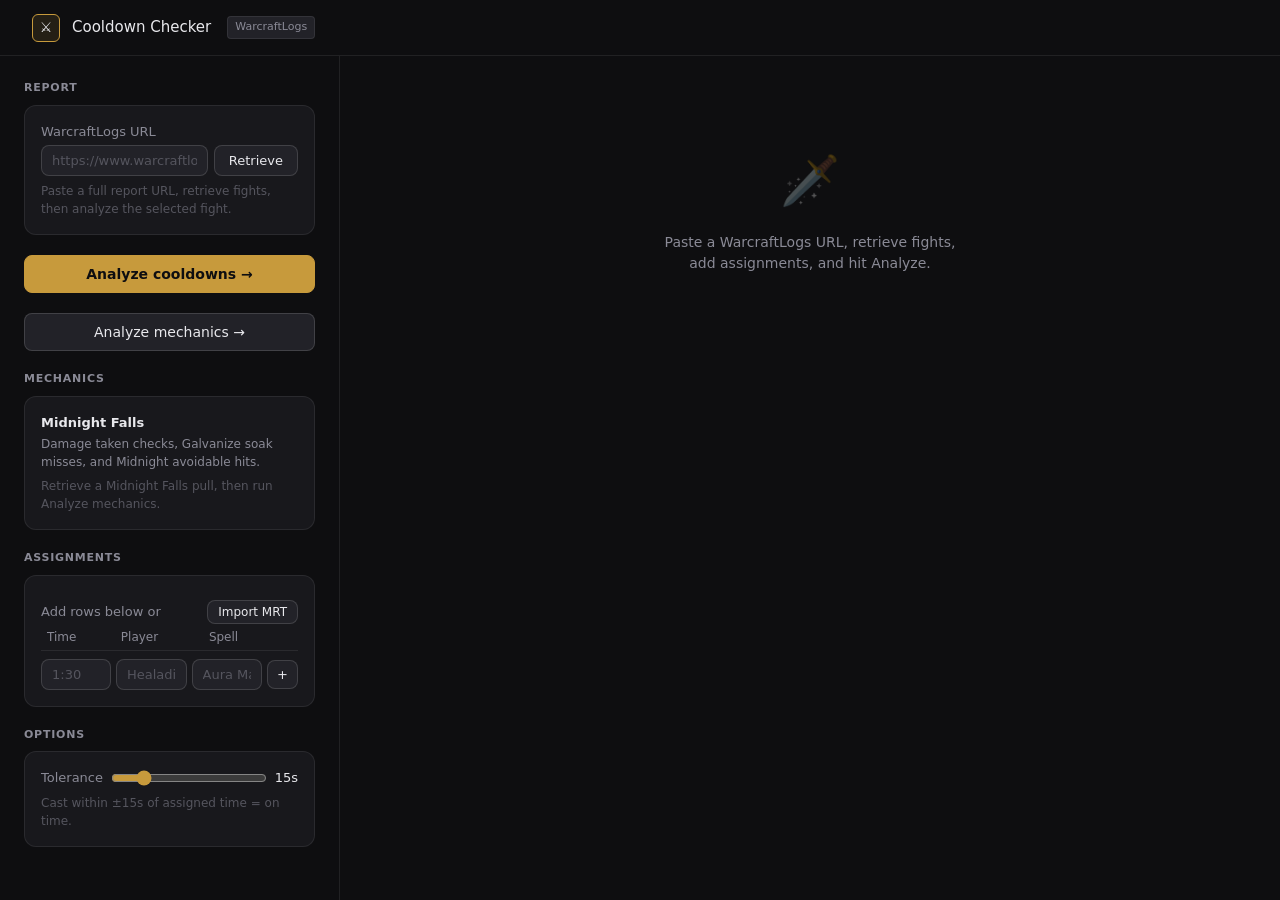
==== commit ccf76a4a: "Add Midnight Falls mechanics analysis: implement damage checks, Galvanize misses, and Midnight avoid" ====
--- a/frontend/index.html
+++ b/frontend/index.html
@@ -39,6 +39,21 @@
     <button class="btn btn-accent btn-full" onclick="runCheck()">
       Analyze cooldowns →
     </button>
+
+    <button class="btn btn-full" onclick="runMechanicCheck()">
+      Analyze mechanics →
+    </button>
+
+    <div>
+      <div class="section-label">Mechanics</div>
+      <div class="card">
+        <div class="mechanic-preset">
+          <strong>Midnight Falls</strong>
+          <span>Damage taken checks, Galvanize soak misses, and Midnight avoidable hits.</span>
+        </div>
+        <p class="hint">Retrieve a Midnight Falls pull, then run Analyze mechanics.</p>
+      </div>
+    </div>
 
     <div>
       <div class="section-label">Assignments</div>
--- a/frontend/style.css
+++ b/frontend/style.css
@@ -87,7 +87,7 @@
 
 label { font-size: 13px; color: var(--muted); display: block; margin-bottom: 4px; }
 
-input[type=text], input[type=password], input[type=url], select, textarea {
+input[type=text], input[type=password], input[type=url], input[type=number], select, textarea {
   width: 100%;
   background: var(--surface2);
   border: 1px solid var(--border2);
@@ -141,6 +141,9 @@
 .del-btn:hover { color: var(--red); }
 
 .add-row { display: grid; grid-template-columns: 70px 1fr 1fr auto; gap: 5px; align-items: center; margin-top: 8px; }
+.mechanic-preset { display: grid; gap: 3px; font-size: 13px; }
+.mechanic-preset span { color: var(--muted); font-size: 12px; }
+.cell-sub { color: var(--muted); font-size: 11px; }
 
 .tolerance-row { display: flex; align-items: center; gap: 8px; font-size: 13px; color: var(--muted); }
 .tolerance-row input[type=range] { flex: 1; accent-color: var(--accent); }
@@ -155,18 +158,63 @@
 .fight-title .dur { font-size: 13px; font-weight: 400; color: var(--muted); }
 
 .summary-grid { display: grid; grid-template-columns: repeat(4, 1fr); gap: 8px; margin-bottom: 1.5rem; }
-.stat { background: var(--surface); border: 1px solid var(--border); border-radius: var(--radius); padding: 10px 12px; }
+.stat { background: var(--surface); border: 1px solid var(--border); border-radius: var(--radius); padding: 10px 12px; color: var(--text); font: inherit; text-align: left; cursor: pointer; transition: border-color 0.1s, background 0.1s; }
+.stat:hover { background: var(--surface2); border-color: var(--border2); }
+.stat:focus-visible { outline: 2px solid var(--accent); outline-offset: 2px; }
+.stat.active { border-color: var(--accent); box-shadow: inset 0 0 0 1px rgba(199,154,60,0.35); }
 .stat-num { font-size: 24px; font-weight: 600; }
 .stat-lbl { font-size: 11px; color: var(--muted); margin-top: 2px; }
 .stat-ok .stat-num { color: var(--green); }
 .stat-late .stat-num { color: var(--amber); }
 .stat-missed .stat-num { color: var(--red); }
 
+.filtered-panel { margin: -0.5rem 0 1.5rem; background: var(--surface); border: 1px solid var(--border); border-radius: var(--radius-lg); overflow: hidden; }
+.filtered-head { display: flex; align-items: center; justify-content: space-between; gap: 12px; padding: 11px 14px; border-bottom: 1px solid var(--border); }
+.filtered-head h2 { font-size: 13px; font-weight: 600; }
+.filtered-head p { font-size: 12px; color: var(--muted); margin-top: 2px; }
+.filtered-list { font-size: 13px; }
+.filtered-header, .filtered-row { display: grid; grid-template-columns: 130px 1fr 110px 90px 100px; gap: 8px; align-items: center; padding: 8px 14px; }
+.filtered-header { color: var(--muted); font-size: 11px; font-weight: 600; letter-spacing: 0.05em; text-transform: uppercase; border-bottom: 1px solid var(--border); }
+.filtered-row { border-bottom: 1px solid var(--border); }
+.filtered-row:last-child { border-bottom: none; }
+
+.mechanic-rule-grid { margin-top: -0.75rem; }
+.mechanic-layout { display: grid; grid-template-columns: minmax(0, 1.25fr) minmax(380px, 1fr); gap: 12px; }
+.mechanic-head { padding: 11px 14px; border-bottom: 1px solid var(--border); }
+.mechanic-head h2 { font-size: 13px; font-weight: 600; }
+.mechanic-head p { color: var(--muted); font-size: 12px; margin-top: 2px; }
+.mechanic-header, .mechanic-row { display: grid; grid-template-columns: 130px 130px 1fr 1fr 120px; gap: 8px; align-items: center; padding: 8px 14px; }
+.mechanic-header { color: var(--muted); font-size: 11px; font-weight: 600; letter-spacing: 0.05em; text-transform: uppercase; border-bottom: 1px solid var(--border); }
+.mechanic-row, .mechanic-mini-row { border-bottom: 1px solid var(--border); font-size: 13px; }
+.mechanic-row:last-child, .mechanic-mini-row:last-child { border-bottom: none; }
+.mechanic-mini-row { display: flex; justify-content: space-between; gap: 10px; padding: 8px 14px; }
+.mechanic-subhead { padding: 7px 14px; background: rgba(255,255,255,0.03); border-bottom: 1px solid var(--border); color: var(--muted); font-size: 11px; font-weight: 600; letter-spacing: 0.05em; text-transform: uppercase; }
+.mechanic-summary-header, .mechanic-summary-row { display: grid; grid-template-columns: minmax(100px, 1fr) minmax(120px, 1fr) 48px 96px; gap: 8px; align-items: center; padding: 8px 14px; }
+.mechanic-summary-header { color: var(--muted); font-size: 11px; font-weight: 600; letter-spacing: 0.05em; text-transform: uppercase; border-bottom: 1px solid var(--border); }
+.mechanic-summary-row { border-bottom: 1px solid var(--border); font-size: 13px; }
+.mechanic-summary-row:last-child { border-bottom: none; }
+.mechanic-summary-row span, .mechanic-summary-row strong { min-width: 0; overflow-wrap: anywhere; }
+.player-name { font-weight: 600; }
+.class-deathknight { color: #c41e3a; }
+.class-demonhunter { color: #a330c9; }
+.class-druid { color: #ff7c0a; }
+.class-evoker { color: #33937f; }
+.class-hunter { color: #aad372; }
+.class-mage { color: #3fc7eb; }
+.class-monk { color: #00ff98; }
+.class-paladin { color: #f48cba; }
+.class-priest { color: #ffffff; }
+.class-rogue { color: #fff468; }
+.class-shaman { color: #0070dd; }
+.class-warlock { color: #8788ee; }
+.class-warrior { color: #c69b6d; }
+
 .results-table-wrap { background: var(--surface); border: 1px solid var(--border); border-radius: var(--radius-lg); overflow: hidden; }
 .results-header { display: grid; grid-template-columns: 70px 130px 1fr 90px 100px; gap: 8px; padding: 8px 14px; border-bottom: 1px solid var(--border); font-size: 11px; font-weight: 600; letter-spacing: 0.05em; text-transform: uppercase; color: var(--muted); }
 .result-item { border-bottom: 1px solid var(--border); }
 .result-item:last-child { border-bottom: none; }
 .result-row { display: grid; grid-template-columns: 70px 130px 1fr 90px 100px; gap: 8px; padding: 9px 14px; align-items: center; font-size: 13px; }
+.result-empty { padding: 14px; color: var(--muted); font-size: 13px; }
 .tl-wrap { padding: 0 14px 10px; }
 
 .badge { font-size: 11px; font-weight: 600; padding: 2px 9px; border-radius: 99px; }
@@ -207,6 +255,13 @@
   .layout { grid-template-columns: 1fr; }
   .sidebar { border-right: none; border-bottom: 1px solid var(--border); }
   .summary-grid { grid-template-columns: repeat(2, 1fr); }
+  .mechanic-layout { grid-template-columns: 1fr; }
+  .mechanic-header, .mechanic-row { grid-template-columns: 90px 1fr 90px; }
+  .mechanic-header span:nth-child(3), .mechanic-row span:nth-child(3),
+  .mechanic-header span:nth-child(4), .mechanic-row span:nth-child(4) { display: none; }
+  .filtered-header, .filtered-row { grid-template-columns: 90px 1fr 90px; }
+  .filtered-header span:nth-child(4), .filtered-row span:nth-child(4),
+  .filtered-header span:nth-child(5), .filtered-row span:nth-child(5) { display: none; }
   .results-header, .result-row { grid-template-columns: 60px 1fr 80px 90px; }
   .results-header span:nth-child(2), .result-row span:nth-child(2) { display: none; }
 }
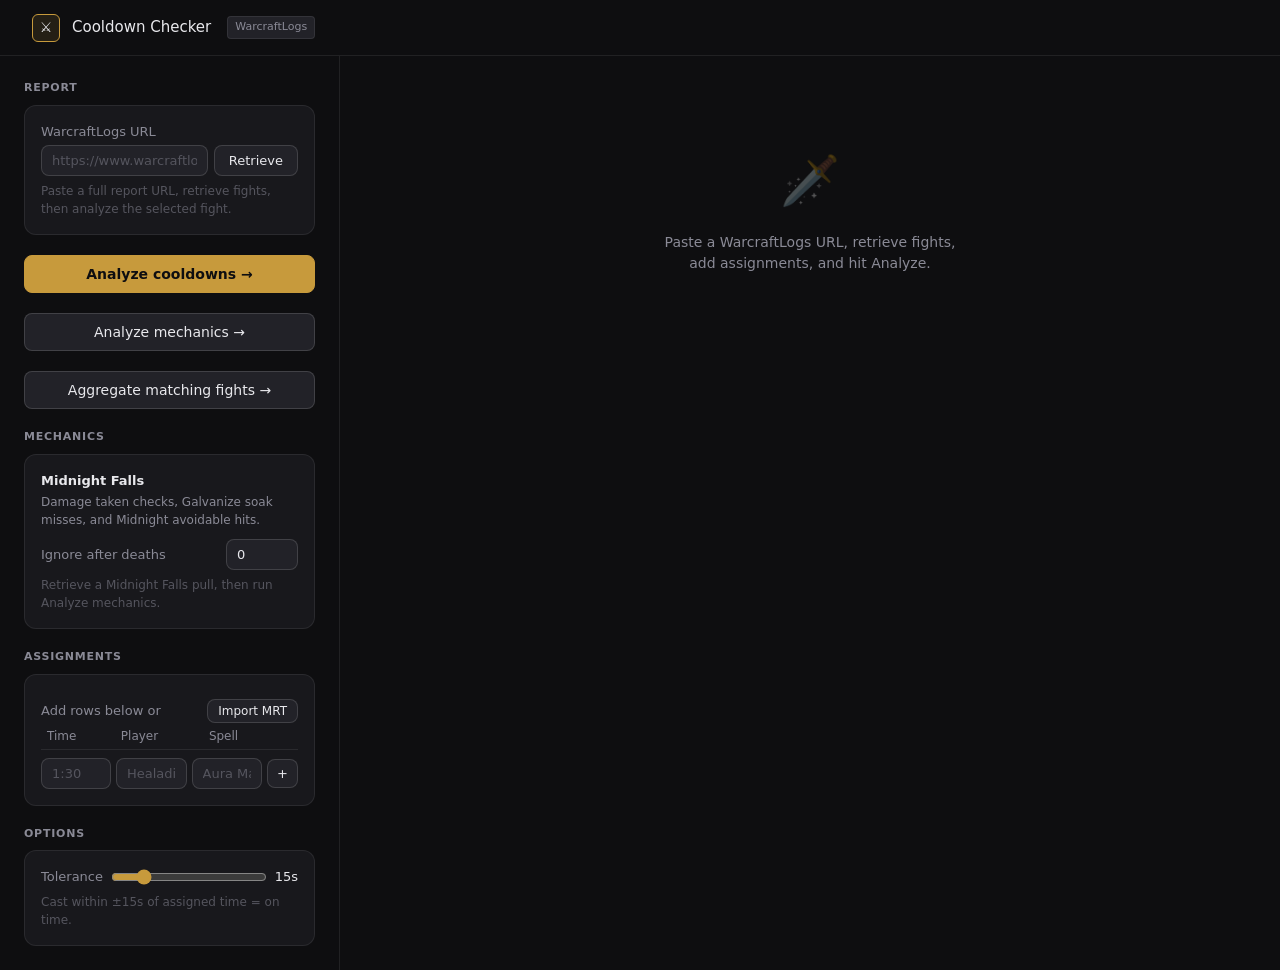
==== commit 34294daa: "Add mechanic analysis features: implement persistent caching, aggregate fight analysis, and enhance " ====
--- a/frontend/index.html
+++ b/frontend/index.html
@@ -44,12 +44,20 @@
       Analyze mechanics →
     </button>
 
+    <button class="btn btn-full" onclick="runAggregateMechanicCheck()">
+      Aggregate matching fights →
+    </button>
+
     <div>
       <div class="section-label">Mechanics</div>
       <div class="card">
         <div class="mechanic-preset">
           <strong>Midnight Falls</strong>
           <span>Damage taken checks, Galvanize soak misses, and Midnight avoidable hits.</span>
+        </div>
+        <div class="mechanic-option">
+          <label for="mechanicDeathCutoff">Ignore after deaths</label>
+          <input type="number" min="0" step="1" id="mechanicDeathCutoff" value="0" />
         </div>
         <p class="hint">Retrieve a Midnight Falls pull, then run Analyze mechanics.</p>
       </div>
--- a/frontend/style.css
+++ b/frontend/style.css
@@ -143,6 +143,8 @@
 .add-row { display: grid; grid-template-columns: 70px 1fr 1fr auto; gap: 5px; align-items: center; margin-top: 8px; }
 .mechanic-preset { display: grid; gap: 3px; font-size: 13px; }
 .mechanic-preset span { color: var(--muted); font-size: 12px; }
+.mechanic-option { display: grid; grid-template-columns: 1fr 72px; gap: 8px; align-items: center; margin-top: 10px; }
+.mechanic-option label { margin: 0; }
 .cell-sub { color: var(--muted); font-size: 11px; }
 
 .tolerance-row { display: flex; align-items: center; gap: 8px; font-size: 13px; color: var(--muted); }
@@ -183,17 +185,25 @@
 .mechanic-head { padding: 11px 14px; border-bottom: 1px solid var(--border); }
 .mechanic-head h2 { font-size: 13px; font-weight: 600; }
 .mechanic-head p { color: var(--muted); font-size: 12px; margin-top: 2px; }
+.mechanic-sort { display: flex; gap: 6px; margin-top: 8px; }
+.sort-btn { border: 1px solid var(--border); background: rgba(255,255,255,0.03); color: var(--muted); border-radius: 6px; padding: 4px 8px; font-size: 12px; cursor: pointer; }
+.sort-btn.active, .sort-btn:hover { color: var(--text); border-color: var(--accent); background: rgba(110, 231, 183, 0.12); }
 .mechanic-header, .mechanic-row { display: grid; grid-template-columns: 130px 130px 1fr 1fr 120px; gap: 8px; align-items: center; padding: 8px 14px; }
+.mechanic-header.is-aggregate, .mechanic-row.is-aggregate { grid-template-columns: 58px 90px 130px 1fr 1fr 120px; }
 .mechanic-header { color: var(--muted); font-size: 11px; font-weight: 600; letter-spacing: 0.05em; text-transform: uppercase; border-bottom: 1px solid var(--border); }
 .mechanic-row, .mechanic-mini-row { border-bottom: 1px solid var(--border); font-size: 13px; }
 .mechanic-row:last-child, .mechanic-mini-row:last-child { border-bottom: none; }
 .mechanic-mini-row { display: flex; justify-content: space-between; gap: 10px; padding: 8px 14px; }
 .mechanic-subhead { padding: 7px 14px; background: rgba(255,255,255,0.03); border-bottom: 1px solid var(--border); color: var(--muted); font-size: 11px; font-weight: 600; letter-spacing: 0.05em; text-transform: uppercase; }
-.mechanic-summary-header, .mechanic-summary-row { display: grid; grid-template-columns: minmax(100px, 1fr) minmax(120px, 1fr) 48px 96px; gap: 8px; align-items: center; padding: 8px 14px; }
+.mechanic-summary-section { border-bottom: 1px solid var(--border); }
+.mechanic-summary-section:last-child { border-bottom: none; }
+.mechanic-summary-title { display: flex; justify-content: space-between; gap: 10px; padding: 9px 14px; background: rgba(255,255,255,0.03); border-bottom: 1px solid var(--border); font-size: 12px; font-weight: 600; }
+.mechanic-summary-title span:last-child { color: var(--muted); font-weight: 500; text-align: right; }
+.mechanic-summary-header, .mechanic-summary-row { display: grid; grid-template-columns: minmax(120px, 1fr) 52px 100px; gap: 8px; align-items: center; padding: 8px 14px; }
 .mechanic-summary-header { color: var(--muted); font-size: 11px; font-weight: 600; letter-spacing: 0.05em; text-transform: uppercase; border-bottom: 1px solid var(--border); }
 .mechanic-summary-row { border-bottom: 1px solid var(--border); font-size: 13px; }
 .mechanic-summary-row:last-child { border-bottom: none; }
-.mechanic-summary-row span, .mechanic-summary-row strong { min-width: 0; overflow-wrap: anywhere; }
+.mechanic-summary-title span, .mechanic-summary-row span, .mechanic-summary-row strong { min-width: 0; overflow-wrap: anywhere; }
 .player-name { font-weight: 600; }
 .class-deathknight { color: #c41e3a; }
 .class-demonhunter { color: #a330c9; }
@@ -257,8 +267,12 @@
   .summary-grid { grid-template-columns: repeat(2, 1fr); }
   .mechanic-layout { grid-template-columns: 1fr; }
   .mechanic-header, .mechanic-row { grid-template-columns: 90px 1fr 90px; }
+  .mechanic-header.is-aggregate, .mechanic-row.is-aggregate { grid-template-columns: 54px 80px 1fr 90px; }
   .mechanic-header span:nth-child(3), .mechanic-row span:nth-child(3),
   .mechanic-header span:nth-child(4), .mechanic-row span:nth-child(4) { display: none; }
+  .mechanic-header.is-aggregate span:nth-child(3), .mechanic-row.is-aggregate span:nth-child(3) { display: block; }
+  .mechanic-header.is-aggregate span:nth-child(4), .mechanic-row.is-aggregate span:nth-child(4),
+  .mechanic-header.is-aggregate span:nth-child(5), .mechanic-row.is-aggregate span:nth-child(5) { display: none; }
   .filtered-header, .filtered-row { grid-template-columns: 90px 1fr 90px; }
   .filtered-header span:nth-child(4), .filtered-row span:nth-child(4),
   .filtered-header span:nth-child(5), .filtered-row span:nth-child(5) { display: none; }
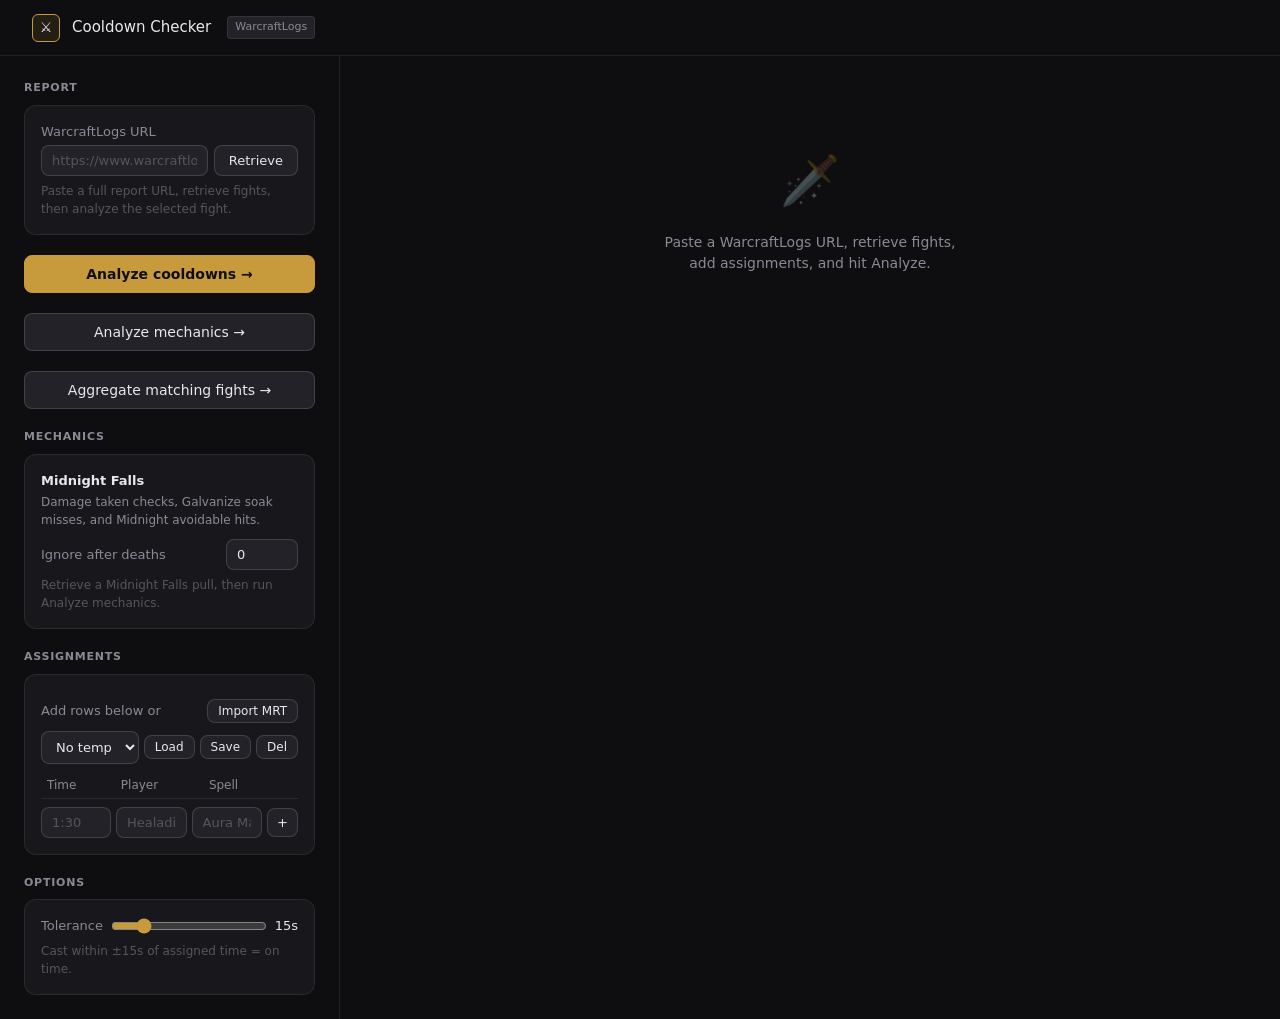
==== commit a730ca64: "feat: enhance report management and visualization features - Added recent reports functionality with" ====
--- a/frontend/index.html
+++ b/frontend/index.html
@@ -26,6 +26,10 @@
           <button class="btn" onclick="retrieveReport()">Retrieve</button>
         </div>
         <p class="hint">Paste a full report URL, retrieve fights, then analyze the selected fight.</p>
+        <div id="recentReportsArea" style="display:none;margin-top:8px">
+          <label>Recent reports</label>
+          <select id="recentReports" onchange="loadRecentReport()"></select>
+        </div>
         <div id="fight-picker" style="display:none">
           <div class="fight-select-row">
             <select id="fightSelect" onchange="loadFight()"></select>
@@ -69,6 +73,12 @@
         <div class="csv-hint">
           <span style="font-size:13px;color:var(--muted);flex:1">Add rows below or</span>
           <button class="btn btn-sm" onclick="toggleMrtArea()">Import MRT</button>
+        </div>
+        <div class="template-row">
+          <select id="assignmentTemplates"></select>
+          <button class="btn btn-sm" onclick="loadAssignmentTemplate()">Load</button>
+          <button class="btn btn-sm" onclick="saveAssignmentTemplate()">Save</button>
+          <button class="btn btn-sm" onclick="deleteAssignmentTemplate()">Del</button>
         </div>
         <div id="mrtArea" style="display:none;margin-top:8px">
           <textarea id="mrtInput" rows="5" placeholder="Paste MRT note here…" style="width:100%;font-size:11px;font-family:monospace;resize:vertical"></textarea>
--- a/frontend/style.css
+++ b/frontend/style.css
@@ -179,6 +179,38 @@
 .filtered-header { color: var(--muted); font-size: 11px; font-weight: 600; letter-spacing: 0.05em; text-transform: uppercase; border-bottom: 1px solid var(--border); }
 .filtered-row { border-bottom: 1px solid var(--border); }
 .filtered-row:last-child { border-bottom: none; }
+.section-panel { background: var(--surface); border: 1px solid var(--border); border-radius: var(--radius-lg); overflow: hidden; margin-bottom: 1rem; }
+.section-panel summary { cursor: pointer; list-style: none; padding: 11px 14px; border-bottom: 1px solid var(--border); font-size: 13px; font-weight: 600; }
+.section-panel summary::-webkit-details-marker { display: none; }
+.section-panel summary::before { content: ">"; display: inline-block; margin-right: 8px; color: var(--muted); transition: transform 0.12s; }
+.section-panel[open] summary::before { transform: rotate(90deg); }
+.section-panel:not([open]) summary { border-bottom: none; }
+.section-body { overflow: hidden; }
+.section-inline { margin-bottom: 1rem; }
+.section-body > .summary-grid { margin: 0; padding: 14px; }
+.section-body > .summary-grid + .summary-grid { padding-top: 0; }
+
+.graph-toolbar { display: flex; align-items: center; justify-content: space-between; gap: 12px; padding: 10px 14px; border-bottom: 1px solid var(--border); color: var(--muted); font-size: 12px; }
+.graph-toolbar label { display: flex; align-items: center; gap: 8px; margin: 0; white-space: nowrap; }
+.graph-toolbar input[type=range] { accent-color: var(--accent); }
+.graph-filter-list { display: flex; flex-wrap: wrap; gap: 6px; padding: 10px 14px; border-bottom: 1px solid var(--border); }
+.graph-filter { display: inline-flex; align-items: center; gap: 6px; margin: 0; padding: 4px 8px; border: 1px solid var(--border); border-radius: 6px; background: rgba(255,255,255,0.03); color: var(--text); font-size: 12px; cursor: pointer; }
+.graph-filter input { width: auto; accent-color: var(--accent); }
+.graph-filter img { width: 16px; height: 16px; border-radius: 3px; }
+.damage-graph-scroll { overflow-x: auto; padding: 12px 14px 8px; }
+.damage-graph { display: block; min-width: 100%; background: rgba(255,255,255,0.02); border: 1px solid var(--border); border-radius: var(--radius); }
+.graph-axis, .graph-phase, .graph-tick { stroke: rgba(255,255,255,0.18); stroke-width: 1; }
+.graph-phase { stroke-dasharray: 4 5; }
+.graph-line { fill: none; stroke: var(--red); stroke-width: 2.5; stroke-linejoin: round; stroke-linecap: round; }
+.graph-cd line { stroke: var(--accent); stroke-width: 1.5; stroke-dasharray: 3 4; opacity: 0.9; }
+.graph-cd circle { fill: var(--accent); stroke: var(--bg); stroke-width: 1.5; }
+.graph-cd-label rect { fill: rgba(14,14,16,0.86); stroke: rgba(199,154,60,0.55); }
+.graph-cd-label text { fill: var(--text); font-size: 10px; pointer-events: none; }
+.graph-label { fill: var(--muted); font-size: 11px; }
+.graph-time-label { text-anchor: middle; }
+.graph-legend { display: flex; align-items: center; gap: 8px; padding: 0 14px 12px; color: var(--muted); font-size: 12px; }
+.legend-line { width: 28px; height: 3px; background: var(--red); border-radius: 2px; }
+.legend-cd { width: 10px; height: 10px; background: var(--accent); border-radius: 50%; margin-left: 12px; }
 
 .mechanic-rule-grid { margin-top: -0.75rem; }
 .mechanic-layout { display: grid; grid-template-columns: minmax(0, 1.25fr) minmax(380px, 1fr); gap: 12px; }
@@ -260,6 +292,7 @@
 .fight-select-row select { flex: 1; }
 
 .csv-hint { display: flex; gap: 6px; align-items: center; margin-top: 8px; }
+.template-row { display: grid; grid-template-columns: minmax(0, 1fr) auto auto auto; gap: 5px; align-items: center; margin: 8px 0; }
 
 @media (max-width: 700px) {
   .layout { grid-template-columns: 1fr; }
